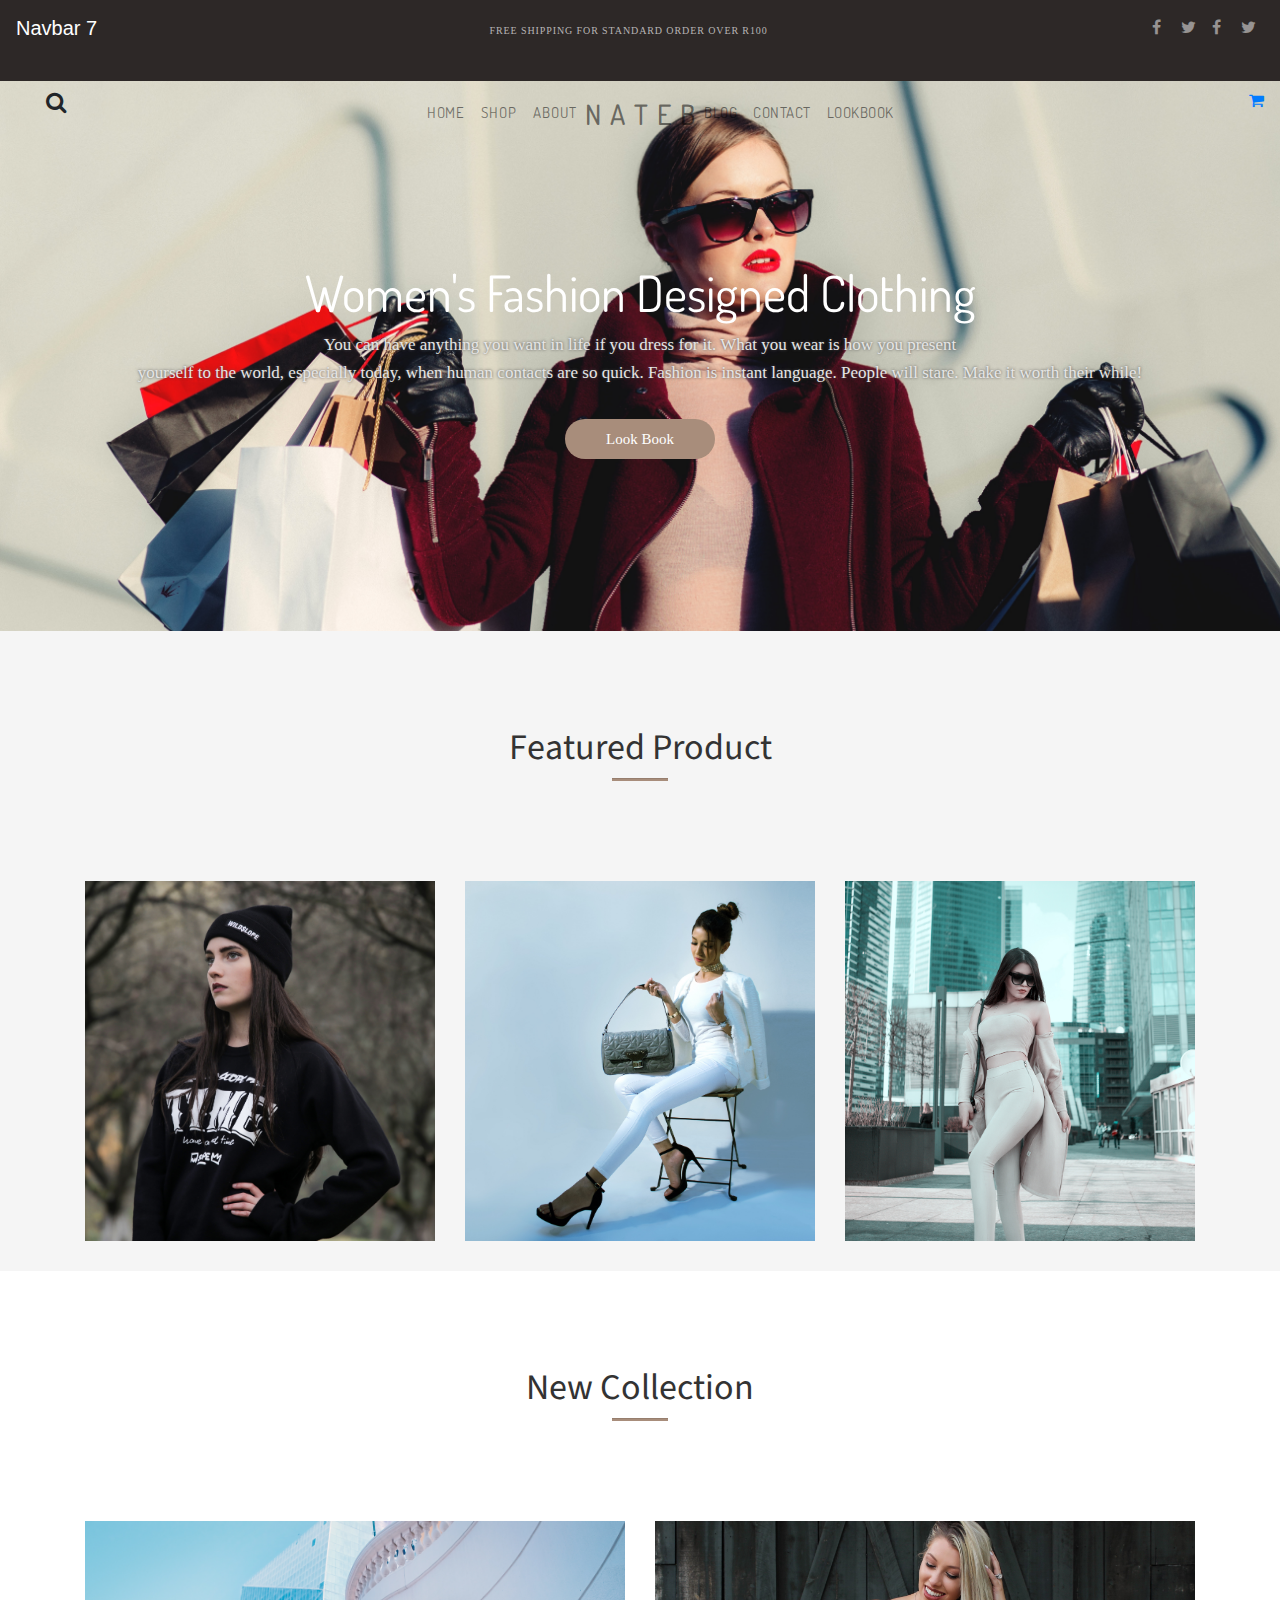
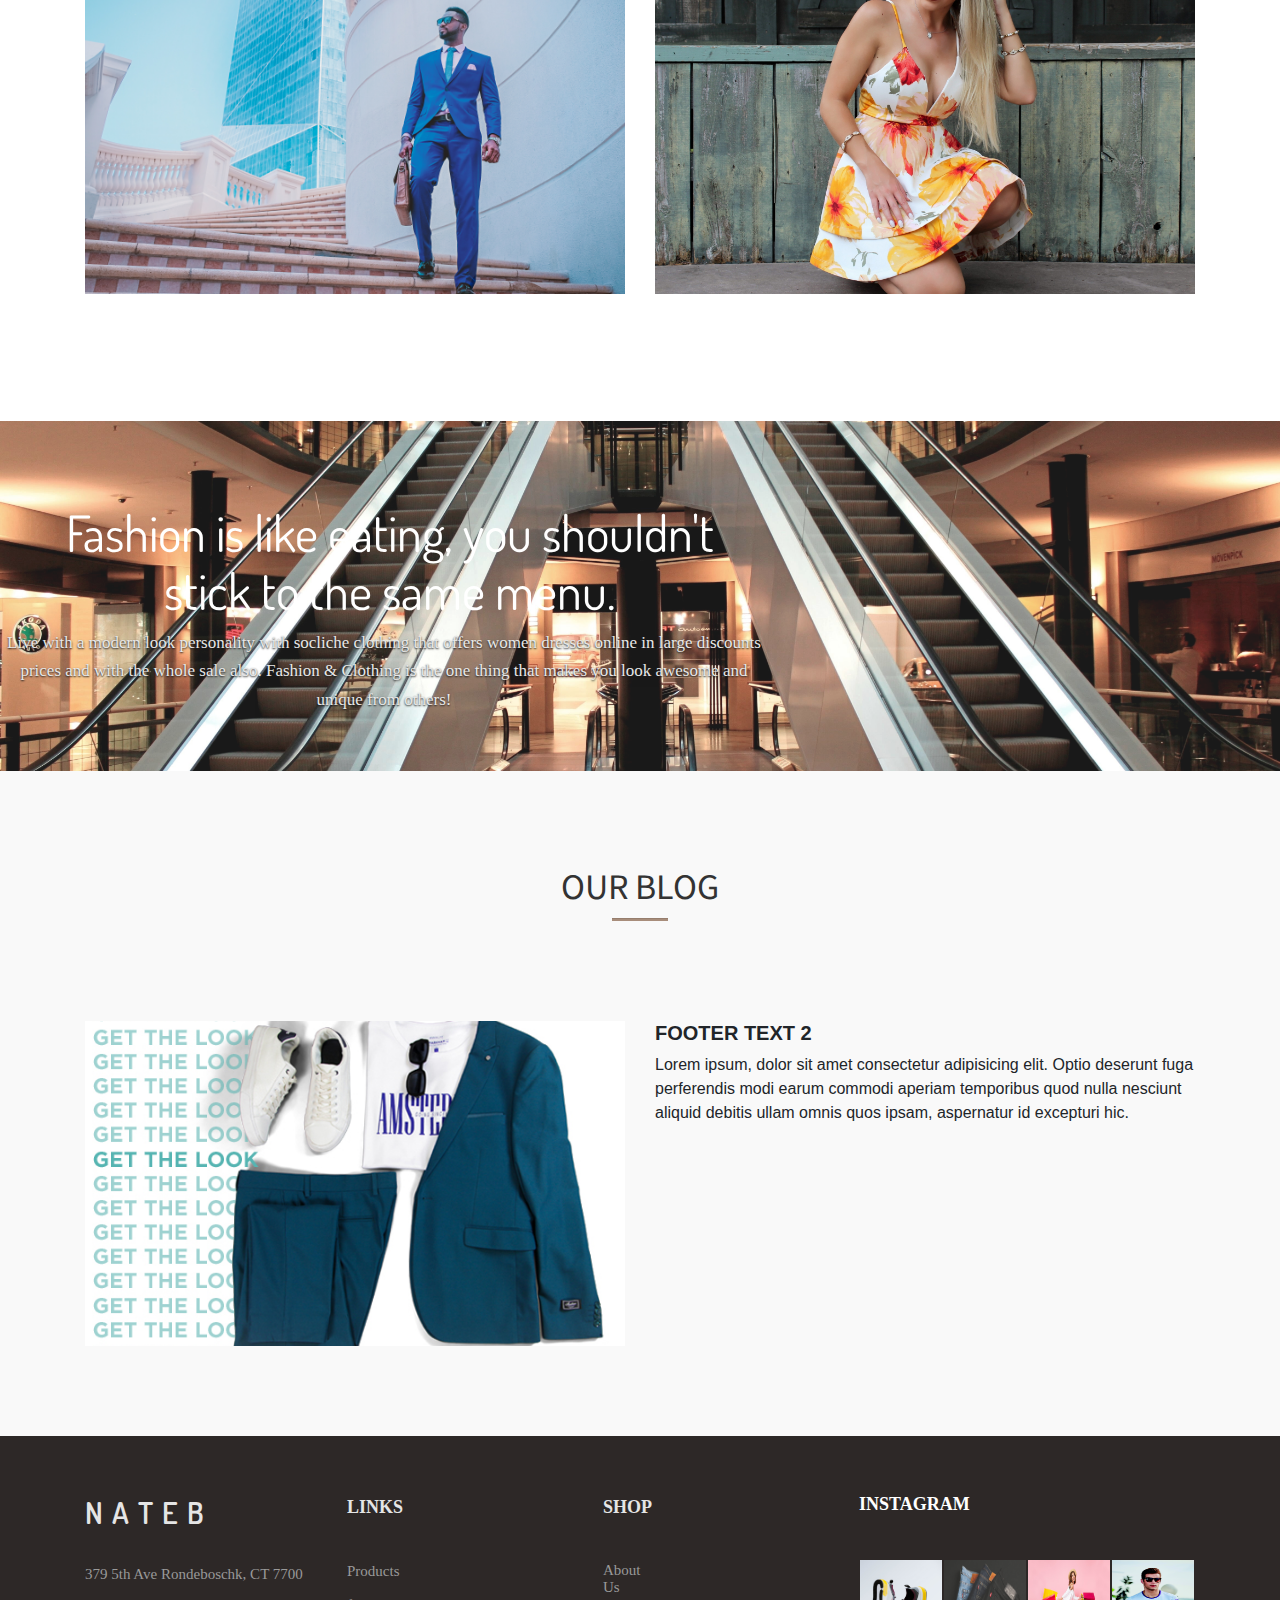
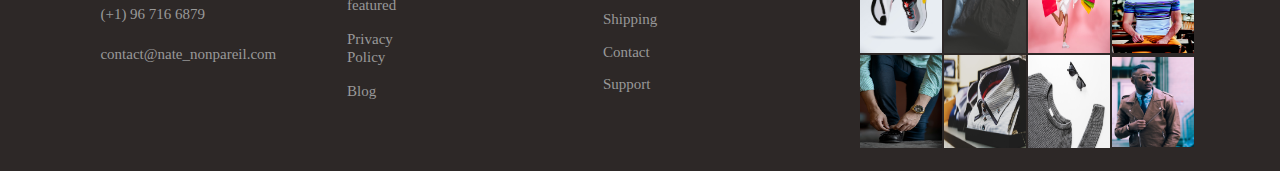
==== index.html @ d285db3b "completed half of my home page" ====
<!doctype html>
<html lang="en">

<head>
    <!-- Required meta tags -->
    <meta charset="utf-8">
    <meta name="viewport" content="width=device-width, initial-scale=1, shrink-to-fit=no">

    <!-- Bootstrap CSS -->


    <link rel="stylesheet" href="https://stackpath.bootstrapcdn.com/bootstrap/4.3.1/css/bootstrap.min.css"
    integrity="sha384-ggOyR0iXCbMQv3Xipma34MD+dH/1fQ784/j6cY/iJTQUOhcWr7x9JvoRxT2MZw1T" crossorigin="anonymous">
    <link rel="stylesheet" href="https://stackpath.bootstrapcdn.com/bootstrap/4.3.1/css/bootstrap.min.css"
    integrity="sha384-ggOyR0iXCbMQv3Xipma34MD+dH/1fQ784/j6cY/iJTQUOhcWr7x9JvoRxT2MZw1T" crossorigin="anonymous">
    <script src="https://code.jquery.com/jquery-3.3.1.slim.min.js"
    integrity="sha384-q8i/X+965DzO0rT7abK41JStQIAqVgRVzpbzo5smXKp4YfRvH+8abtTE1Pi6jizo"
    crossorigin="anonymous"></script>
    <script src="https://cdnjs.cloudflare.com/ajax/libs/popper.js/1.14.7/umd/popper.min.js"
    integrity="sha384-UO2eT0CpHqdSJQ6hJty5KVphtPhzWj9WO1clHTMGa3JDZwrnQq4sF86dIHNDz0W1"
    crossorigin="anonymous"></script>
    <script src="https://stackpath.bootstrapcdn.com/bootstrap/4.3.1/js/bootstrap.min.js"
    integrity="sha384-JjSmVgyd0p3pXB1rRibZUAYoIIy6OrQ6VrjIEaFf/nJGzIxFDsf4x0xIM+B07jRM"
    crossorigin="anonymous"></script>
    <link rel="stylesheet" href="https://cdnjs.cloudflare.com/ajax/libs/font-awesome/4.7.0/css/font-awesome.min.css">
    <link href="https://fonts.googleapis.com/css?family=Source+Sans+Pro&display=swap" rel="stylesheet">
    <link href="https://fonts.googleapis.com/css?family=Dosis&display=swap" rel="stylesheet"
    <link rel="stylesheet" href="https://cdnjs.cloudflare.com/ajax/libs/font-awesome/4.7.0/css/font-awesome.min.css">
    <link rel="stylesheet" href="css/style.css">
    <link href="https://fonts.googleapis.com/css?family=Source+Sans+Pro&display=swap" rel="stylesheet">
    <link href="https://fonts.googleapis.com/css?family=Open+Sans" rel="stylesheet">
    <title>Nates shop!</title>
</head>


<body>
<div class="BG">
<!-- example 7 - center on mobile 2-->
<nav class="navbar navbar-expand-lg navbar-dark bg-transparent">
        <div class="d-flex flex-grow-1">

            <!-- hidden spacer to center brand on mobile --></span>

            <div class="left">
                <a class="navbar-brand" href="#">
                Navbar 7
                </a>
            </div>
        </div>
    <div class="Free-shipping">
        <div class="link">FREE SHIPPING FOR STANDARD   ORDER OVER R100</div>
    </div>

        <ul class="navbar-nav ml-auto flex-nowrap">
            <div class="link">
            <li class="nav-item"><a class="nav-link" href=""><i class="fa fa-facebook mr-1"></i></a> </li>
            </div>
            <div class="link">
            <li class="nav-item"><a class="nav-link" href=""><i class="fa fa-twitter"></i></a> </li></div>
            <div class="link">
            <li class="nav-item"><a class="nav-link" href=""><i class="fa fa-facebook mr-1"></i></a> </li></div>
            <div class="link">
            <li class="nav-item"><a class="nav-link" href=""><i class="fa fa-twitter"></i></a> </li></div>
        </ul>
    </div>
</nav>
</div>
</div>

<div class="Image-Holder">
<nav class="navbar navbar-light navbar-expand-md bg-transparent justify-content-md-center justify-content-start">
    <a class="navbar-brand d-md-none d-inline" href=""></a>
    <button class="navbar-toggler ml-1" type="button" data-toggle="collapse" data-target="#collapsingNavbar2">
        <span class="navbar-toggler-icon"></span>
    </button>
    
    <a class="search" href="#"><i class="fa fa-search mr-1"></i></a>
    <div class="navbar-collapse collapse justify-content-between align-items-center w-100" id="collapsingNavbar2">
        <ul class="navbar-nav mx-auto text-md-center text-left">
            <li class="Home">
                <a class="nav-link" href="#">HOME</a>
            </li>
            <li class="Shop">
                <a class="nav-link" href="#">SHOP</a>
            </li>
            <li class="About">
                <a class="nav-link" href="about.html">ABOUT</a>
            </li>
            <li class="N-A-T-E-B">
                <a class="nav-link navbar-brand mx-0 d-none d-md-inline" href=""><h3>N A T E B</h3></a>
            </li>
            <li class="Blog">
                <a class="nav-link" href="
                blog.html">BLOG</a>
            </li>
            <li class="Contact">
                <a class="nav-link" href="contact.html">CONTACT</a>
            </li>
            <li class="LOOKBOOK">
                <a class="nav-link" href="#">LOOKBOOK</a>
            </li>
        </ul>
        <ul class="nav navbar-nav flex-row justify-content-md-center justify-content-start flex-nowrap"></ul>

            <a href="#" id="cart"><i class="fa fa-shopping-cart"></i>  <span class="badge"></span></a></<a>
    </div>
</nav>

<section class="padding">
    <h1 class="Womens-Fashion-Designed-Clothing">Women's Fashion Designed Clothing</h1>
        <h1 class="Nullam-tincidunt-leo-mollis">You can have anything you want in life if you dress for it. What you wear is how you present<br>
        yourself to the world, especially today, when human contacts are so quick. Fashion is
        instant language.
        People will stare. Make it worth their while!
    </h1>
    <br>    
    <a href="#" class="btn-default">Look Book</a>
</section>

</div>

<!--Bg CONTAINER-->
<div class="Bg">
<div class="container">
<!--row 1-->
    <div class="row">
        <div class="col">
        <h1 class="Featured-Product">
            Featured Product
<hr class="Line">
        </h1>
        </div>
    </div>
<!--row 2-->
<div class="row">
<!--col 1-->
            <div class="col">
            <div class="Image-Holder-small-1"></div>
            </div>
<!--col 2-->
        <div class="col">
            <div class="Image-Holder-small-2"></div>
        </div>
<!--col 3-->
            <div class="col">
            <div class="Image-Holder-small-3"></div>
            </div>
        </div>
    </div>
</div>
</div>
<!--END OF Bg CONTAINER-->

<div class="BG2">
    <div class="container">

            <div class="row">
                <div class="col">
                    <h1 class="Featured-Product">
                        New Collection
                        <hr class="Line">
                    </h1>
                </div>
            </div>
            <!--row 2-->
            <div class="row">
                <!--col 1-->
                <div class="col">
                    <div class="Image-Holde1"></div>
                </div>
                <!--col 2-->
                <div class="col">
                    <div class="Image-Holde2"></div>
                </div>
            </div>
</div>
</div>
<div class="BG3">
<section class="padding-2">
    <h1 class="Womens-Fashion-Designed-Clothing2">Fashion is like eating, you shouldn't stick to the same menu.</h1>
    <h1 class="Nullam-tincidunt-leo-mollis2">Live with a modern look personality with socliche clothing that offers women dresses online in large discounts prices and
    with the whole sale also.
    Fashion & Clothing is the one thing that makes you look awesome and unique from others!
    </h1>
    <br>

</section>
</div>

<div class="BG4">
    <div class="container">

        <div class="row">
            <div class="col">
                <h1 class="Featured-Product">
                    OUR BLOG
                    <hr class="Line">
                </h1>
            </div>
        </div>
        <!--row 2-->
        <div class="row">
            <!--col 1-->
            <div class="col">
                <div class="Image-Holde3"></div>
            </div><!-- Grid column -->
            

            
            <!-- Grid column -->
            <div class="col">
            
                <!-- Content -->
                <h5 class="text-uppercase font-weight-bold">Footer text 2</h5>
                <p>Lorem ipsum, dolor sit amet consectetur adipisicing elit. Optio deserunt fuga perferendis modi earum
                    commodi aperiam temporibus quod nulla nesciunt aliquid debitis ullam omnis quos ipsam, aspernatur id
                    excepturi hic.</p>
            </div>
            <!-- Grid column -->

            </div>
            <!-- Grid row -->

            </div>
                <div class="col">
                <div class="Praesent-eget-sapien-ipsum-Ut-egestas-gravida-orci-Aenean-pel"></div>
            </div>
        </div>
    </div>
</div>
<!--footer-------------------------------------------------------------------------->
<footer class="footer">
               <div class="container ">
                       <div class="row">
                         <div class="col">
                            <div class="N-a-T-e-B ">N A T E B</div>
<div class="nate">
                           <p><i class='fas fa-map-marker-alt'></i>    379 5th Ave  Rondeboschk, CT 7700</p>
                           <p><i class='fas fa-phone'></i>    (+1) 96 716 6879</p>
                           <p><i class='far fa-envelope'></i>  contact@nate_nonpareil.com</p></div>
                        </div>
<!------------------------------------------------------------------------------------>
                         <div class="col">
                           <div class="nate-links">LINKS</div>
            <div class="nate-2">
                           <p>Products</p>
                           <p>featured</p>
                           <p>Privacy Policy</p>
                           <p>Blog</p>
                         </div>
                        </div>
<!------------------------------------------------------------------------------------>
                         <div class="col">
                        <div class="nate-links">SHOP</div>
<div class="Women">
                          <p>About Us</p>
                          <p>Shipping</p>
                          <p>Contact</p>
                          <p>Support</p>
                         </div>
</div>
<!------------------------------------------------------------------------------------>
                         <div class="col">
                             <div class="Instagram">INSTAGRAM</div>
                               <div class="instagram">
                                <table>
                                <tr>
                                    <td><img src="images/sneakers.jpg" class="img-responsive" alt="Cinque Terre" width="82" height="93"> </td>
                                    <td><img src="images/denim.jpg" class="img-responsive" alt="Cinque Terre" width="82" height="93"> </td>
                                    <td><img src="images/tamplate-bags.jpg" class="img-responsive" alt="Cinque Terre" width="82" height="93"> </td>
                                    <td><img src="images/new-mens.jpg" class="img-responsive" alt="Cinque Terre" width="82" height="93"> </td>
                                </tr>
                                <tr>
                                    <td><img src="images/watch.jpg" class="img-responsive" alt="Cinque Terre" width="82" height="93"> </td>
                                    <td><img src="images/shirts.jpg" class="img-responsive" alt="Cinque Terre" width="82" height="93"> </td>
                                    <td><img src="images/items.jpg" class="img-responsive" alt="Cinque Terre" width="82" height="93"> </td>
                                    <td><img src="images/jacket.jpg" class="img-responsive" alt="Cinque Terre" width="82" height="90"> </td>
                                </tr>
                               </div>
                            </div>
                         </div>
                        </div>
                       </div>
                     </div>
       </footer>

<!------------------------------------------------------------------------------------------------------->
    <!-- Optional JavaScript -->
    <!-- jQuery first, then Popper.js, then Bootstrap JS -->
    <script src='https://npmcdn.com/react@15.3.0/dist/react.min.js'></script>
    <script src='https://npmcdn.com/react-dom@15.3.0/dist/react-dom.min.js'></script>

    <script src="https://code.jquery.com/jquery-3.3.1.slim.min.js"
        integrity="sha384-q8i/X+965DzO0rT7abK41JStQIAqVgRVzpbzo5smXKp4YfRvH+8abtTE1Pi6jizo"
        crossorigin="anonymous"></script>
    <script src="https://cdnjs.cloudflare.com/ajax/libs/popper.js/1.14.7/umd/popper.min.js"
        integrity="sha384-UO2eT0CpHqdSJQ6hJty5KVphtPhzWj9WO1clHTMGa3JDZwrnQq4sF86dIHNDz0W1"
        crossorigin="anonymous"></script>
    <script src="https://stackpath.bootstrapcdn.com/bootstrap/4.3.1/js/bootstrap.min.js"
        integrity="sha384-JjSmVgyd0p3pXB1rRibZUAYoIIy6OrQ6VrjIEaFf/nJGzIxFDsf4x0xIM+B07jRM"
        crossorigin="anonymous"></script>
</body>

</html>
---- css/style.css ----
.BG {
  width: 100%;
  height: 9vh;
  background-color: #2d2827 !important;
}

.Image-Holder{
  width: 100%;
  height: 550px;
  background-size: cover;
  background-position: center;
  background-repeat: no-repeat;
  background-image:url(
    "../images/home.jpg"
  )
}

.Image-Holder-small-1 {
  width: 100%;
  height: 360px;
    background-size: cover;
    background-position: center;
    background-repeat: no-repeat;
  background-image:url("../images/beanie.jpg"
  )
}
.Image-Holder-small-2 {
  width: 100%;
  height: 360px;
  background-size: cover;
  background-position: center;
  background-repeat: no-repeat;
  background-image: url("../images/higheel.jpg"
    )
}
.Image-Holder-small-3 {
  width: 100%;
  height: 360px;
  background-size: cover;
  background-position: center;
  background-repeat: no-repeat;
  background-image: url("../images/outfit.jpg"
    )
}


.Bg {
  width: 100%;
  height: 640px;
  background-color: #f5f5f5;
}

.col {
  text-align: center;
}
.col {
  margin-top: 5%;
  text-align: left;
}
.Free-shipping {
  padding: 0px;
  width: 100%;
  height: 12px;
  font-family: SourceSansPro;
  font-size: 10px;
  font-weight: normal;
  font-style: normal;
  font-stretch: normal;
  line-height: 1.83;
  letter-spacing: 0.90px;
  text-align: center;
  color: #b8b5b5;
  }

.Featured-Product {
  width: 100%;
  height: 128px;
  font-family: 'Source Sans Pro', sans-serif;
  font-size: 36px;
  font-weight: normal;
  font-style: normal;
  font-stretch: normal;
  line-height: 3.33;
  letter-spacing: normal;
  text-align: center;
  color: #333333;
}

.Line {
  width: 5%;
  margin-top: -30px;
  height: 2px;
  background-color: #a88d7b;
}

.BG2 {
  width: 100%;
  height: 750px;
  background-color: #ffffff;
}
.Image-Holde1 {
  width: 100%;
  height: 373px;
  background-size: cover;
  background-position: center;
  background-repeat: no-repeat;
  background-image: url("../images/rich-man.jpg"
  )
}
.Image-Holde2 {
  width: 100%;
  height: 373px;
  background-size: cover;
  background-position: center;
  background-repeat: no-repeat;
  background-image: url("../images/yellow.jpg"
    )
}

.BG3 {
  width: 100%;
  height: 350px;
  opacity: 0.9;
  background-size: cover;
  background-position: center;
  background-repeat: no-repeat;
  background-image: url(../images/main-tamplate.jpg);
}

.Image-Holde3 {
  width: 100%;
  height: 325px;
  background-size: cover;
  background-position: center;
  background-repeat: no-repeat;
  background-image: url("../images/new.jpg"
    )
}

.BG4 {
  width: 100%;
  height: 665px;
  background-color: #f9f9f9;
}

.Praesent-eget-sapien-ipsum-Ut-egestas-gravida-orci-Aenean-pel {
  width: 100%;
  height: 239px;
  font-family: SourceSansPro;
  font-size: 15px;
  font-weight: normal;
  font-style: normal;
  font-stretch: normal;
  line-height: 1.67;
  letter-spacing: normal;
  text-align: left;
  color: #666666;
}

.footer {
  width: 100%;
  height: 335px;
  background-color: #2d2827;
  color: white;
}

.N-a-T-e-B {
  width: 100%;
  height: 21px;
  font-family: Dosis;
  font-size: 30px;
  font-weight: 600;
  font-style: normal;
  font-stretch: normal;
  line-height: normal;
  letter-spacing: 1.5px;
  text-align: left;
  color: #e5e5e5;
}

/*achmat*/
.N-A-T-E-B {
  margin-top: -25px;
  width: 100%;
  height: 21px;
  font-family: Dosis;
  font-size: 22px;
  font-weight: 600;
  font-style: normal;
  font-stretch: normal;
  line-height: normal;
  letter-spacing: 1.5px;
  text-align: center;
  color: #ffffff;
}
.Blog {
  width: 100%;
  height: 12px;
  font-family: Dosis;
  font-size: 15px;
  font-weight: normal;
  font-style: normal;
  font-stretch: normal;
  line-height: normal;
  letter-spacing: 0.50px;
  text-align: left;
  color: var(#ffffff);
}
.Contact {
  width: 100%;
  height: 11px;
  font-family: Dosis;
  font-size: 15px;
  font-weight: normal;
  font-style: normal;
  font-stretch: normal;
  line-height: normal;
  letter-spacing: 0.50px;
  text-align: left;
  color: var(#ffffff);
  }
.LOOKBOOK {
  width: 100%;
  height: 11px;
  font-family: Dosis;
  font-size: 15px;
  font-weight: normal;
  font-style: normal;
  font-stretch: normal;
  line-height: normal;
  letter-spacing: 0.50px;
  text-align: left;
  color: var(#ffffff);
}
.About {
  width: 100%;
  height: 11px;
  font-family: Dosis;
  font-size: 15px;
  font-weight: normal;
  font-style: normal;
  font-stretch: normal;
  line-height: normal;
  letter-spacing: 0.94px;
  text-align: left;
  color: var(#ffffff);
}
.Shop {
  width: 100%;
  height: 11px;
  font-family: Dosis;
  font-size: 15px;
  font-weight: normal;
  font-style: normal;
  font-stretch: normal;
  line-height: normal;
  letter-spacing: 0.94px;
  text-align: left;
  color: var(#ffffff);
}
.Home {
  width: 100%;
  height: 11px;
  font-family: Dosis;
  font-size: 15px;
  font-weight: normal;
  font-style: normal;
  font-stretch: normal;
  line-height: normal;
  letter-spacing: 0.94px;
  text-align: left;
  color: var(#ffffff);
}
.search{
  width: 58px;
  height: 23px;
  font-family: Linearicons-Free;
  font-size: 22px;
  font-weight: normal;
  font-style: normal;
  font-stretch: normal;
  line-height: normal;
  letter-spacing: 1.1px;
  text-align: right;
  color: var(--white-five);
}

/*cheese-burger-style*/
.link {
    width: 100%;
}
.col{
  text-align: left;
}
.nate {
  margin-top: 3rem;
  width: 232px;
  height: 18px;
  font-family: SourceSansPro;
  font-size: 15px;
  font-weight: normal;
  font-style: normal;
  font-stretch: normal;
  line-height: 1.6;
  letter-spacing: normal;
  text-align: left;
  color: #999999;
}
.nate {
  font-family: Linearicons-Free;
}
.nate-links {
  width: 40px;
  height: 69px;
  font-family: SourceSansPro;
  font-size: 18px;
  font-weight: bold;
  font-style: normal;
  font-stretch: normal;
  line-height: 1.58;
  letter-spacing: normal;
  text-align: left;
  color: #e5e5e5
;
}

.nate-2 {
  width: 56px;
  height: 11px;
  font-family: SourceSansPro;
  font-size: 15px;
  font-weight: normal;
  font-style: normal;
  font-stretch: normal;
  line-height: 1.2;
  letter-spacing: normal;
  text-align: left;
  color: #999999;
}
.Women {
  width: 47px;
  height: 11px;
  font-family: SourceSansPro;
  font-size: 15px;
  font-weight: normal;
  font-style: normal;
  font-stretch: normal;
  line-height: 1.1;
  letter-spacing: normal;
  text-align: left;
  color: #999999;
}

.row-margin{
  margin-right: 0 !important;
}

.Womens-Fashion-Designed-Clothing {
  width: 100%;
  font-family: Dosis;
  font-size: 50px;
  font-weight: normal;
  font-style: normal;
  font-stretch: normal;
  letter-spacing: normal;
  text-align: center;
  color: #ffffff;
}
.Hand-Craft-Leather-Good {
  width: 100%;
  height: 76vh;
  font-family: Dosis;
  font-size: 48px;
  font-weight: normal;
  font-style: normal;
  font-stretch: normal;
  line-height: 2.5;
  letter-spacing: normal;
  text-align: center;
  color: #ffffff;
}
.padding{
  padding:116px 10px 10px 10px;
      text-align: center;
}

.padding {
  margin-top: 2%;
  padding: 116px 10px 10px 10px;
  text-align: center;
}

.Nullam-tincidunt-leo-mollis {
    width: 100%;
  font-family: SourceSansPro;
  font-size: 17px;
  font-weight: normal;
  font-style: normal;
  font-stretch: normal;
  line-height: 1.67;
  letter-spacing: normal;
  text-align: center;
  text-shadow: 0px 0px 3px #504f4f;
  color: #e6e6e6;
}

.btn-default {
  padding-left: 50px;
  background-color: #a88d7b;
  color: #ffffff;
  height: 40px;
  width: 150px;
  font-size: 15px;
  padding: 9px;
  text-align: center;
  border-radius: 20px;
  font-family: SourceSansPro;
  font-stretch: normal;
  font-weight: normal;
  text-decoration: none;
  font-style: normal;
  font-variant: normal;
  text-transform: none;
  border: 3px solid rgb(77, 66, 55)
  rgb(158, 153, 147);
  display: inline-block;
}

.btn-default:hover {
  background: rgb(134, 108, 74);
}

.btn-default:active {
  background: rgb(66, 48, 28);
}

.Nullam-tincidunt-leo-mollis2 {
  width: 60%;
  font-family: SourceSansPro;
  font-size: 17px;
  font-weight: normal;
  font-style: normal;
  font-stretch: normal;
  line-height: 1.67;
  letter-spacing: normal;
  text-align: center;
  text-shadow: 0px 1px 2px #020202;
  color: #e6e6e6;
}
.Nullam-tincidunt-leo-mollis {
  width: 100%;
  font-family: SourceSansPro;
  font-size: 17px;
  font-weight: normal;
  font-style: normal;
  font-stretch: normal;
  line-height: 1.67;
  letter-spacing: normal;
  text-align: center;
  text-shadow: 0px 0px 3px #504f4f;
  color: #e6e6e6;
}
.Womens-Fashion-Designed-Clothing2 {
  width: 59%;
  height: 200px;
  padding-left: 25px;
  padding-top: 83px;
  line-height: 58px;
  font-family: Dosis;
  font-size: 50px;
  font-weight: normal;
  font-style: normal;
  font-stretch: normal;
  letter-spacing: normal;
  text-align: center;
  color: #ffffff;
}
.Instagram {
  width: 91px;
  height: 66px;
  font-family: SourceSansPro;
  font-size: 18px;
  font-weight: bold;
  font-style: normal;
  font-stretch: normal;
  line-height: 1.33;
  letter-spacing: normal;
  text-align: left;
  color: #ffffff;
}
.Text-Holder {
  width: 150px;
  height: 40px;
  background-color: #a88d7b;
}
.View-More {
  width: 73px;
  height: 10px;
  font-family: SourceSansPro;
  font-size: 15px;
  font-weight: normal;
  font-style: normal;
  font-stretch: normal;
  line-height: 3.2;
  letter-spacing: normal;
  text-align: center;
  color: #ffffff !important;
}
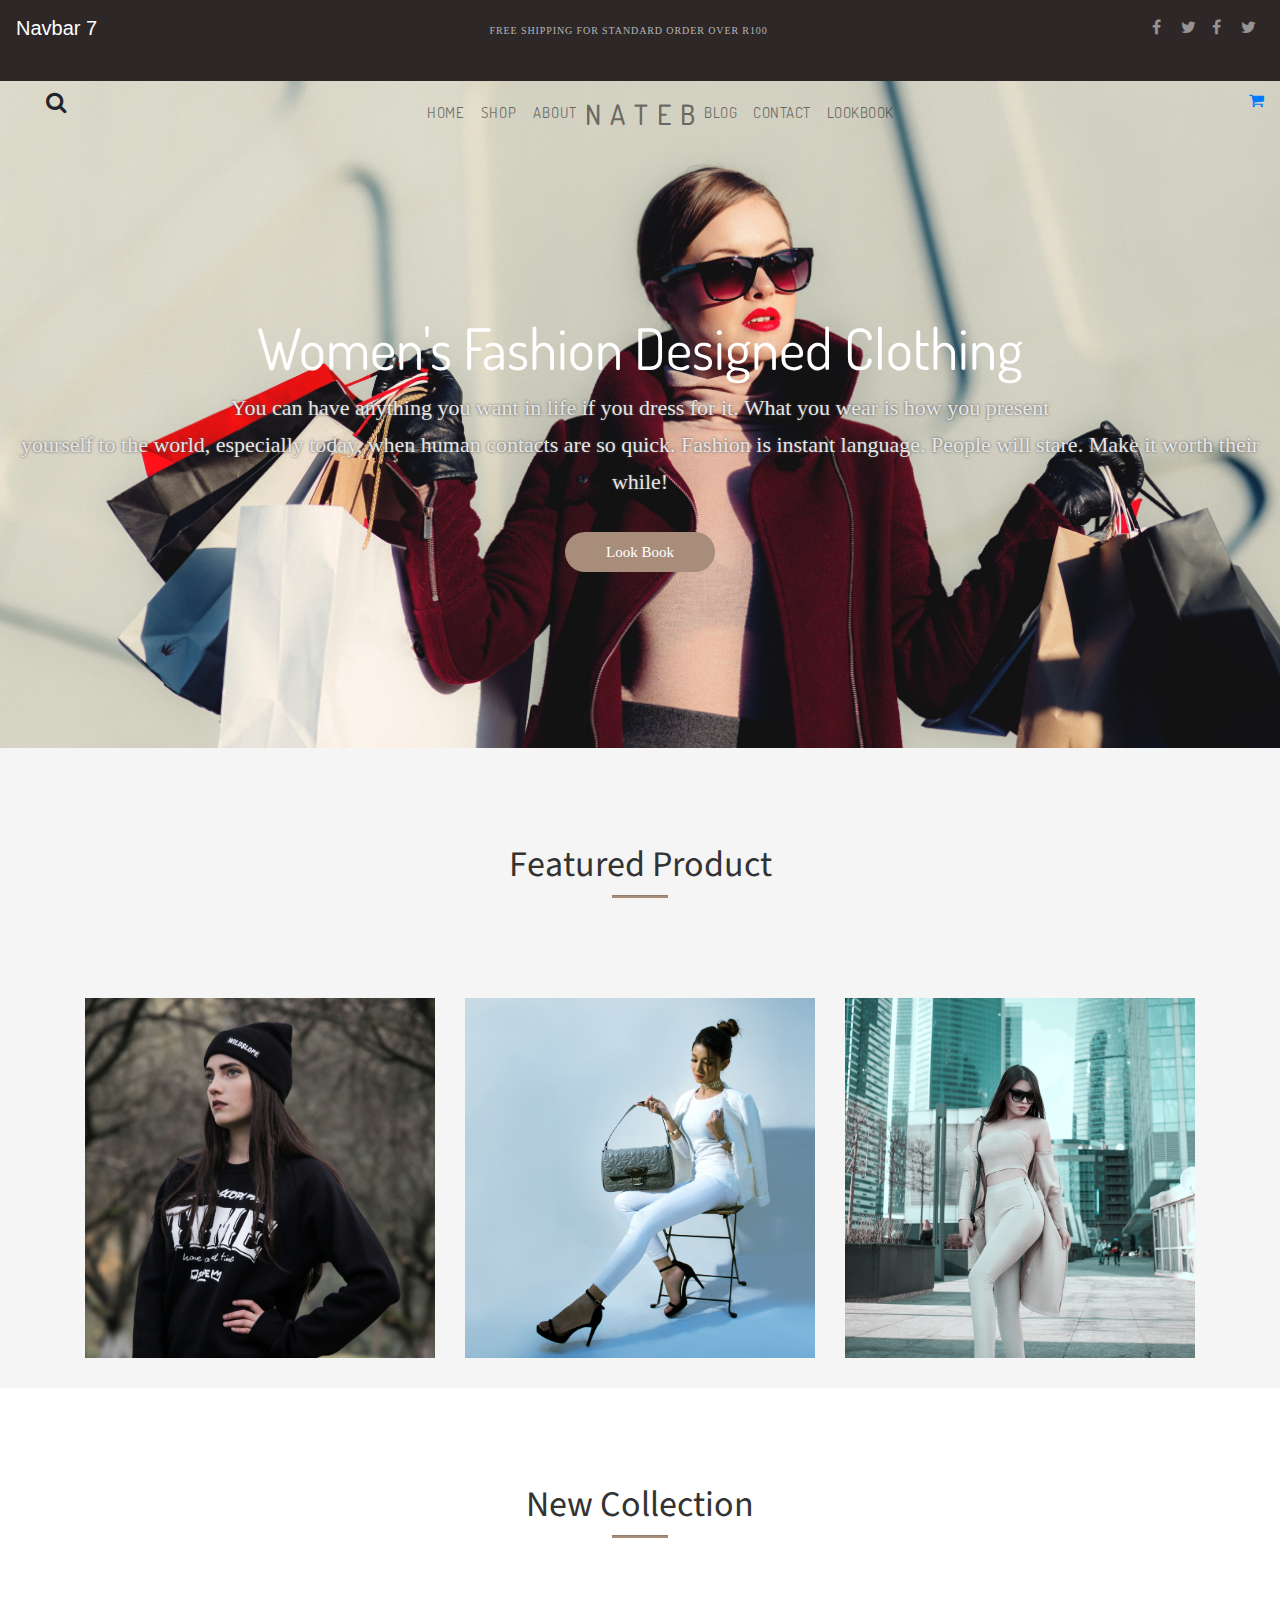
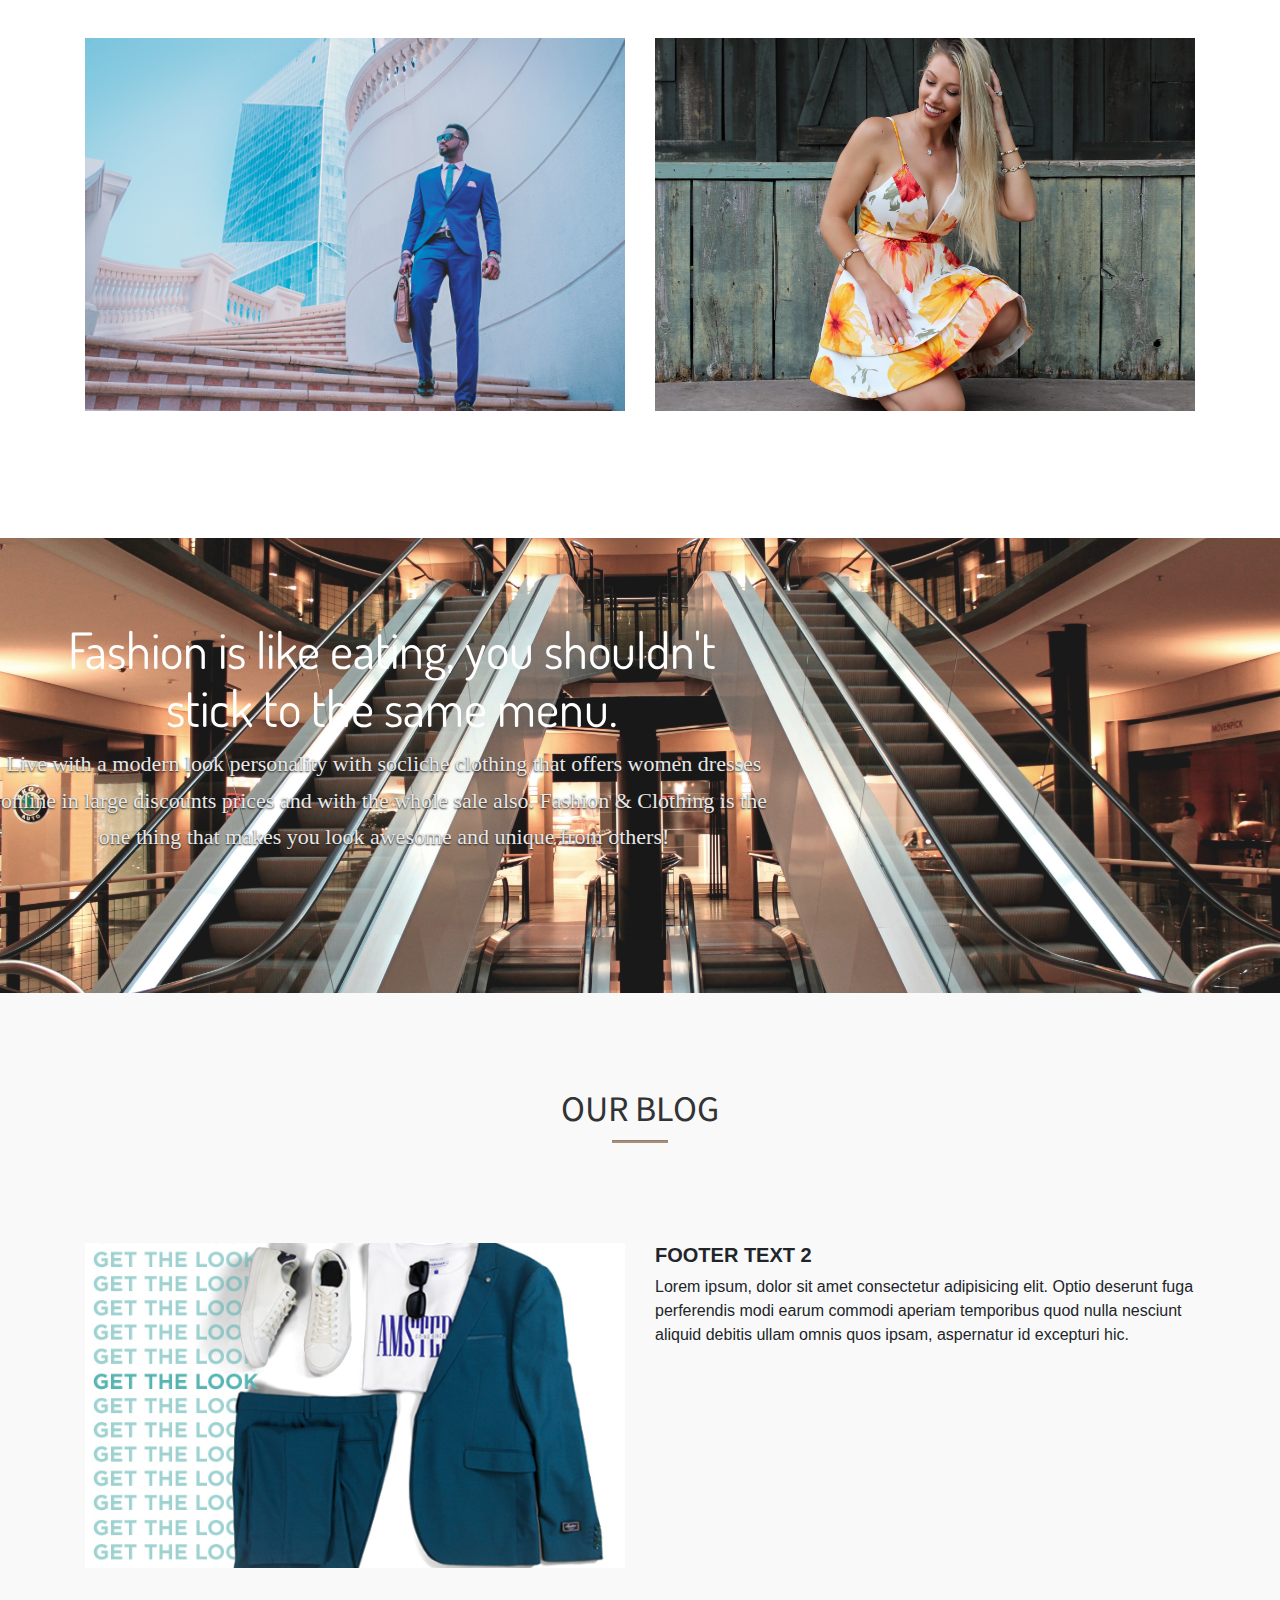
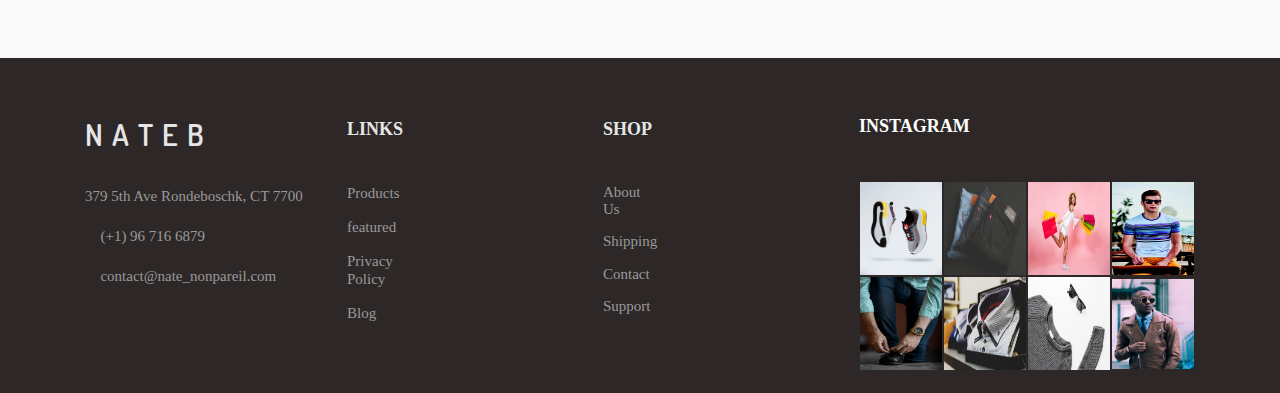
==== commit 1d6bbbc0: "aligned text in home page" ====
--- a/index.html
+++ b/index.html
@@ -296,6 +296,7 @@
     <script src="https://cdnjs.cloudflare.com/ajax/libs/popper.js/1.14.7/umd/popper.min.js"
         integrity="sha384-UO2eT0CpHqdSJQ6hJty5KVphtPhzWj9WO1clHTMGa3JDZwrnQq4sF86dIHNDz0W1"
         crossorigin="anonymous"></script>
+        <script  src="./script.js"></script>
     <script src="https://stackpath.bootstrapcdn.com/bootstrap/4.3.1/js/bootstrap.min.js"
         integrity="sha384-JjSmVgyd0p3pXB1rRibZUAYoIIy6OrQ6VrjIEaFf/nJGzIxFDsf4x0xIM+B07jRM"
         crossorigin="anonymous"></script>
--- a/css/style.css
+++ b/css/style.css
@@ -4,15 +4,13 @@
   background-color: #2d2827 !important;
 }
 
-.Image-Holder{
-  width: 100%;
-  height: 550px;
-  background-size: cover;
-  background-position: center;
-  background-repeat: no-repeat;
-  background-image:url(
-    "../images/home.jpg"
-  )
+.Image-Holder {
+    width: 100%;
+    height: 667px;
+    background-size: cover;
+    background-position: center;
+    background-repeat: no-repeat;
+    background-image: url(../images/home.jpg);
 }
 
 .Image-Holder-small-1 {
@@ -118,13 +116,13 @@
 }
 
 .BG3 {
-  width: 100%;
-  height: 350px;
-  opacity: 0.9;
-  background-size: cover;
-  background-position: center;
-  background-repeat: no-repeat;
-  background-image: url(../images/main-tamplate.jpg);
+    width: 100%;
+    height: 455px;
+    opacity: 0.9;
+    background-size: cover;
+    background-position: center;
+    background-repeat: no-repeat;
+    background-image: url(../images/main-tamplate.jpg);
 }
 
 .Image-Holde3 {
@@ -356,44 +354,40 @@
 }
 
 .Womens-Fashion-Designed-Clothing {
-  width: 100%;
-  font-family: Dosis;
-  font-size: 50px;
-  font-weight: normal;
-  font-style: normal;
-  font-stretch: normal;
+    width: 100%;
+    font-family: Dosis;
+    font-size: 57px;
+    font-weight: normal;
+    font-style: normal;
+    font-stretch: normal;
+    letter-spacing: normal;
+    text-align: center;
+    color: #ffffff;
+}
+.Hand-Craft-Leather-Good {
+  width: 100%;
+  height: 76vh;
+  font-family: Dosis;
+  font-size: 48px;
+  font-weight: normal;
+  font-style: normal;
+  font-stretch: normal;
+  line-height: 2.5;
   letter-spacing: normal;
   text-align: center;
   color: #ffffff;
 }
-.Hand-Craft-Leather-Good {
-  width: 100%;
-  height: 76vh;
-  font-family: Dosis;
-  font-size: 48px;
-  font-weight: normal;
-  font-style: normal;
-  font-stretch: normal;
-  line-height: 2.5;
-  letter-spacing: normal;
-  text-align: center;
-  color: #ffffff;
-}
-.padding{
-  padding:116px 10px 10px 10px;
-      text-align: center;
-}
-
+/*---text aligning---*/
 .padding {
-  margin-top: 2%;
-  padding: 116px 10px 10px 10px;
-  text-align: center;
+    margin-top: 6%;
+    padding: 116px 10px 10px 10px;
+    text-align: center;
 }
 
 .Nullam-tincidunt-leo-mollis {
     width: 100%;
   font-family: SourceSansPro;
-  font-size: 17px;
+  font-size: 22px;
   font-weight: normal;
   font-style: normal;
   font-stretch: normal;
@@ -435,35 +429,23 @@
 }
 
 .Nullam-tincidunt-leo-mollis2 {
-  width: 60%;
-  font-family: SourceSansPro;
-  font-size: 17px;
-  font-weight: normal;
-  font-style: normal;
-  font-stretch: normal;
-  line-height: 1.67;
-  letter-spacing: normal;
-  text-align: center;
-  text-shadow: 0px 1px 2px #020202;
-  color: #e6e6e6;
-}
-.Nullam-tincidunt-leo-mollis {
-  width: 100%;
-  font-family: SourceSansPro;
-  font-size: 17px;
-  font-weight: normal;
-  font-style: normal;
-  font-stretch: normal;
-  line-height: 1.67;
-  letter-spacing: normal;
-  text-align: center;
-  text-shadow: 0px 0px 3px #504f4f;
-  color: #e6e6e6;
-}
+    width: 60%;
+    font-family: SourceSansPro;
+    font-size: 22px;
+    font-weight: normal;
+    font-style: normal;
+    font-stretch: normal;
+    line-height: 1.67;
+    letter-spacing: normal;
+    text-align: center;
+    text-shadow: 0px 1px 2px #020202;
+    color: #e6e6e6;
+}
+
 .Womens-Fashion-Designed-Clothing2 {
   width: 59%;
   height: 200px;
-  padding-left: 25px;
+  padding-left: 29px;
   padding-top: 83px;
   line-height: 58px;
   font-family: Dosis;
@@ -506,3 +488,4 @@
   text-align: center;
   color: #ffffff !important;
 }
+/*button-------------------------------------*/
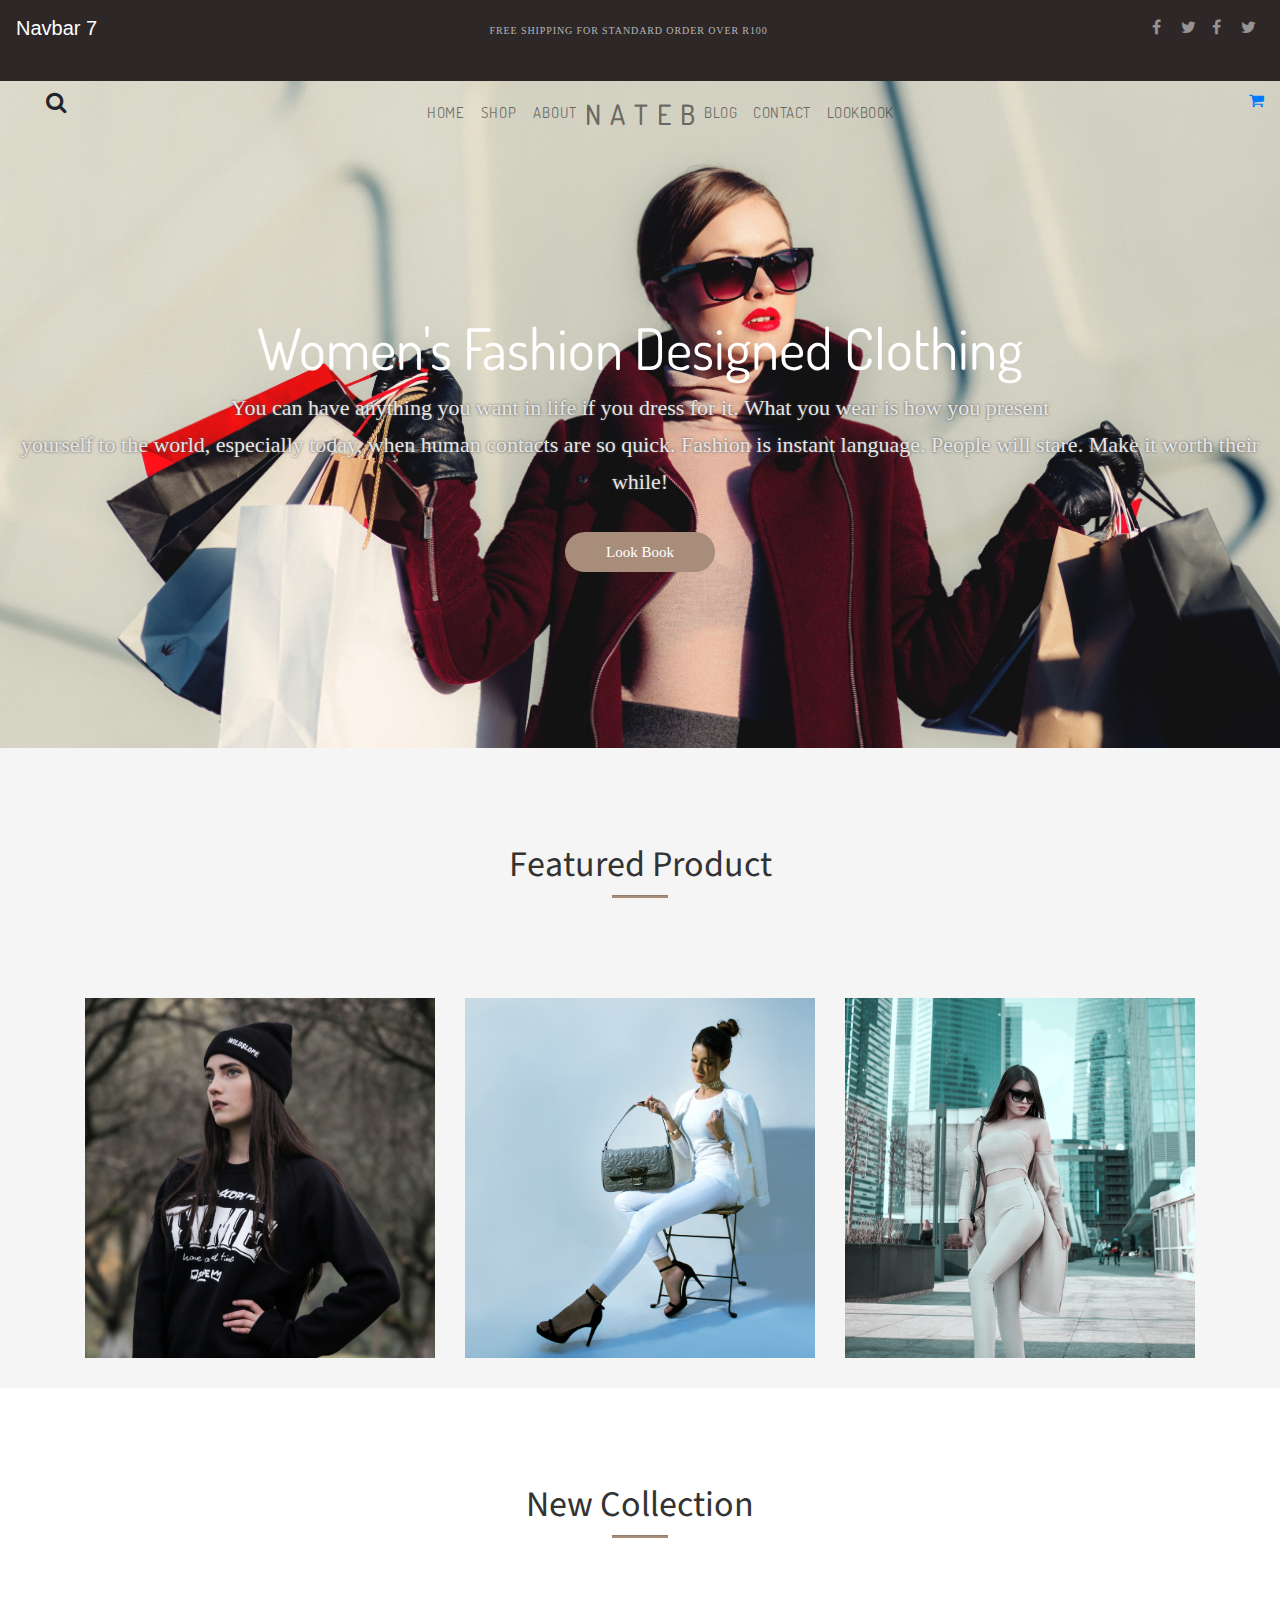
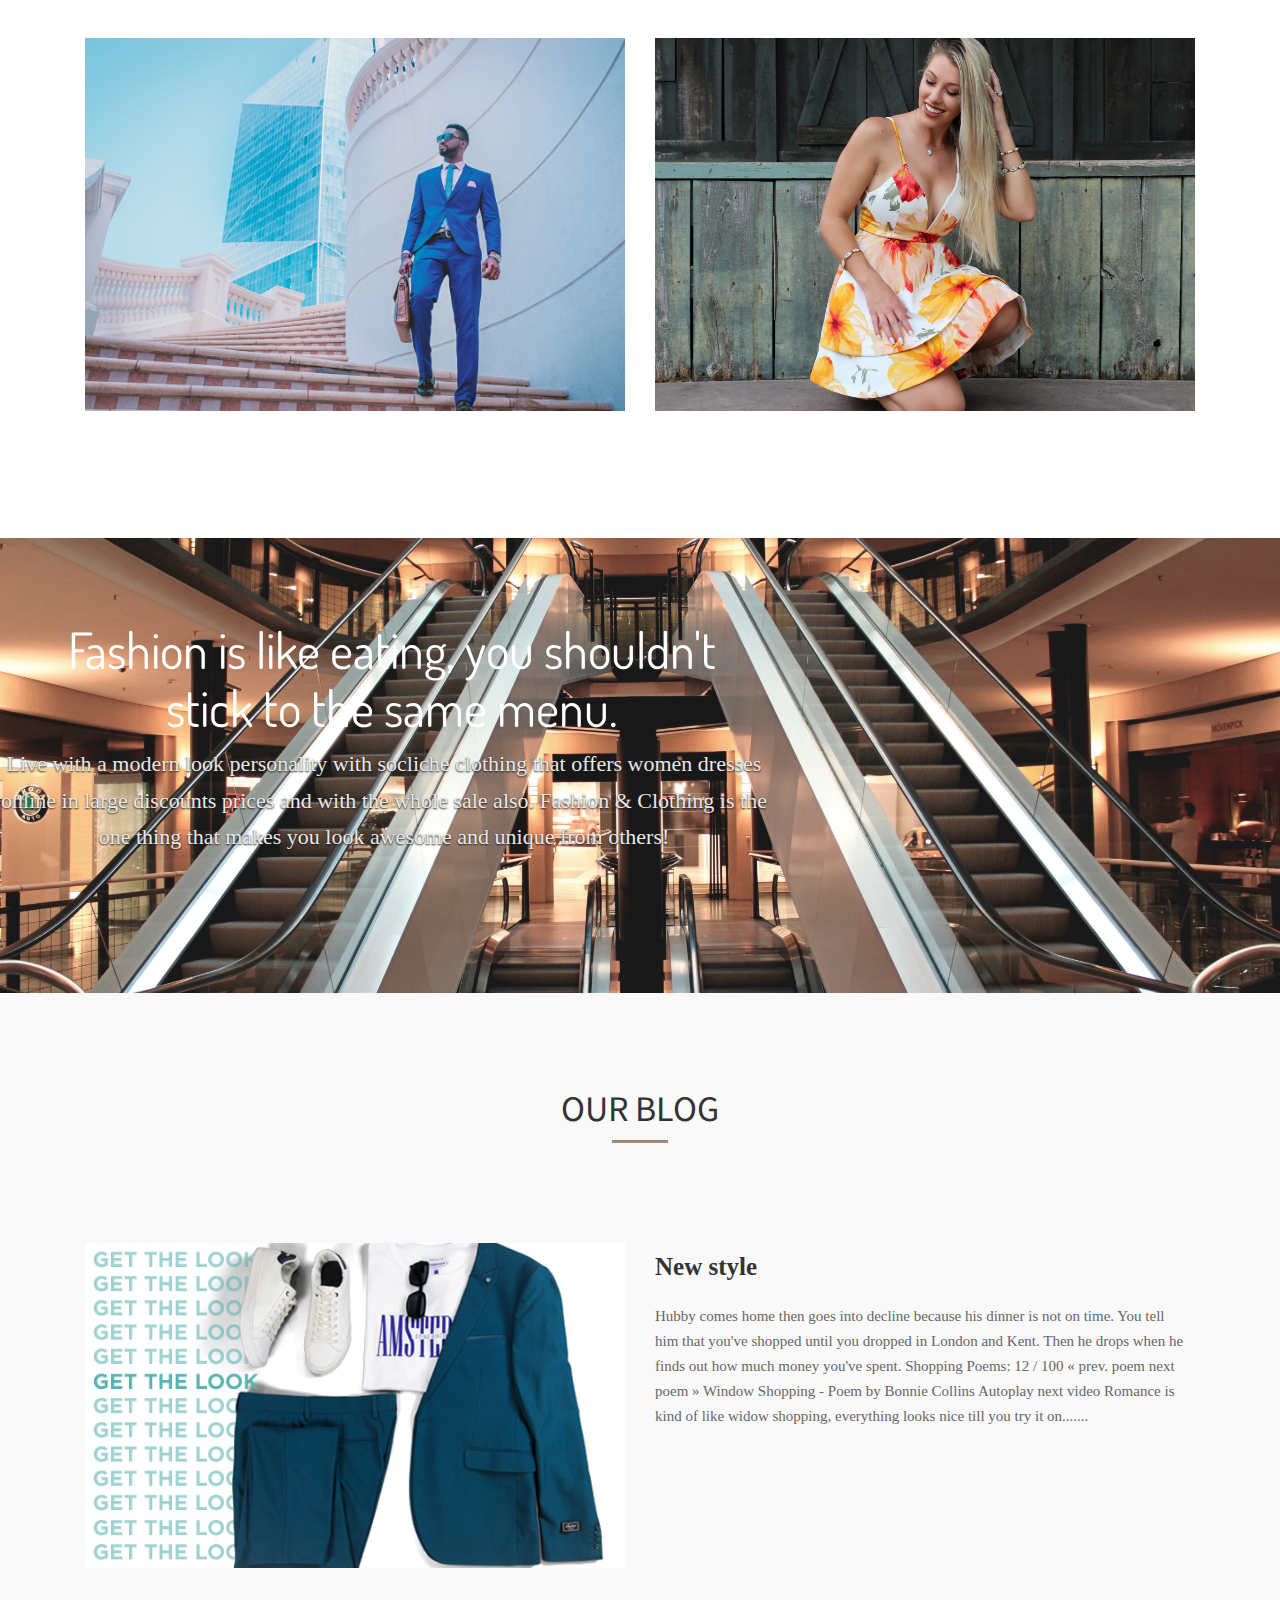
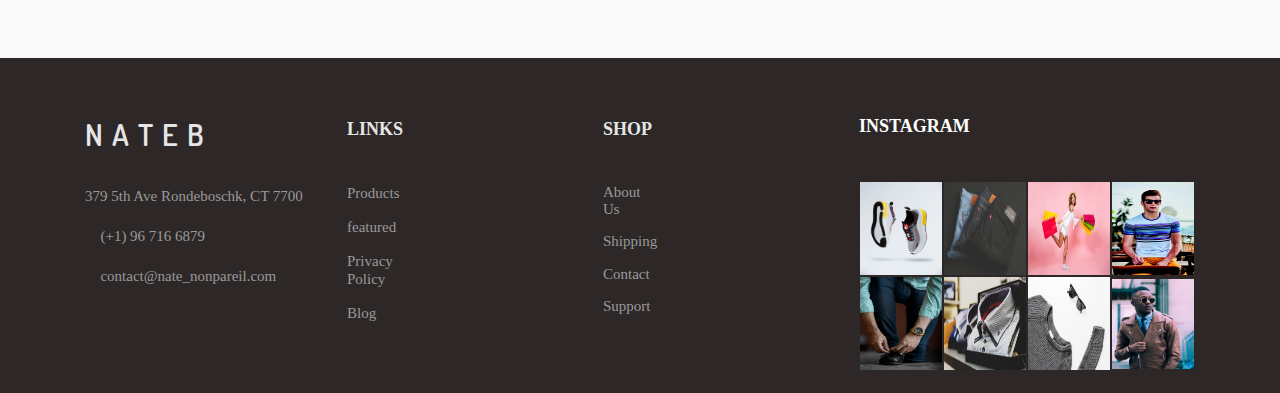
==== commit 10ead97e: "fixing home page" ====
--- a/index.html
+++ b/index.html
@@ -81,7 +81,7 @@
                 <a class="nav-link" href="#">HOME</a>
             </li>
             <li class="Shop">
-                <a class="nav-link" href="#">SHOP</a>
+                <a class="nav-link" href="shop.html">SHOP</a>
             </li>
             <li class="About">
                 <a class="nav-link" href="about.html">ABOUT</a>
@@ -211,10 +211,17 @@
             <div class="col">
             
                 <!-- Content -->
-                <h5 class="text-uppercase font-weight-bold">Footer text 2</h5>
-                <p>Lorem ipsum, dolor sit amet consectetur adipisicing elit. Optio deserunt fuga perferendis modi earum
-                    commodi aperiam temporibus quod nulla nesciunt aliquid debitis ullam omnis quos ipsam, aspernatur id
-                    excepturi hic.</p>
+                <h5 class="text-uppercase-font-weight-bold">New style</h5>
+                <div class="Praesent-eget-sapien-ipsum-Ut-egestas-gravida-orci-Aenean-pel">
+                <p>Hubby comes home then goes into decline because his
+                dinner is not on time. You tell him that you've shopped
+                until you dropped in London and Kent. Then he drops
+                when he finds out how much money you've spent.
+                Shopping Poems: 12 / 100 « prev. poem next poem »
+                Window Shopping - Poem by Bonnie Collins 
+                Autoplay next video Romance is kind of like 
+                widow shopping, everything
+                looks nice till you try it on....... </p>
             </div>
             <!-- Grid column -->
 
--- a/css/style.css
+++ b/css/style.css
@@ -364,19 +364,7 @@
     text-align: center;
     color: #ffffff;
 }
-.Hand-Craft-Leather-Good {
-  width: 100%;
-  height: 76vh;
-  font-family: Dosis;
-  font-size: 48px;
-  font-weight: normal;
-  font-style: normal;
-  font-stretch: normal;
-  line-height: 2.5;
-  letter-spacing: normal;
-  text-align: center;
-  color: #ffffff;
-}
+
 /*---text aligning---*/
 .padding {
     margin-top: 6%;
@@ -489,3 +477,36 @@
   color: #ffffff !important;
 }
 /*button-------------------------------------*/
+
+.text-uppercase-font-weight-bold {
+  width: 339px;
+  height: 53px;
+  font-family: SourceSansPro;
+  font-size: 25px;
+  font-weight: 600;
+  font-style: normal;
+  font-stretch: normal;
+  line-height: 1.92;
+  letter-spacing: normal;
+  text-align: left;
+  color: #333333;
+}
+.Praesent-eget-sapien-ipsum-Ut-egestas-gravida-orci-Aenean-pel {
+  width: 529px;
+  height: 239px;
+  font-family: SourceSansPro;
+  font-size: 15px;
+  font-weight: normal;
+  font-style: normal;
+  font-stretch: normal;
+  line-height: 1.67;
+  letter-spacing: normal;
+  text-align: left;
+  color: #666666;
+}
+
+.last {
+  width: 1900px;
+  height: 85px;
+  background-color: var(--white-two);
+}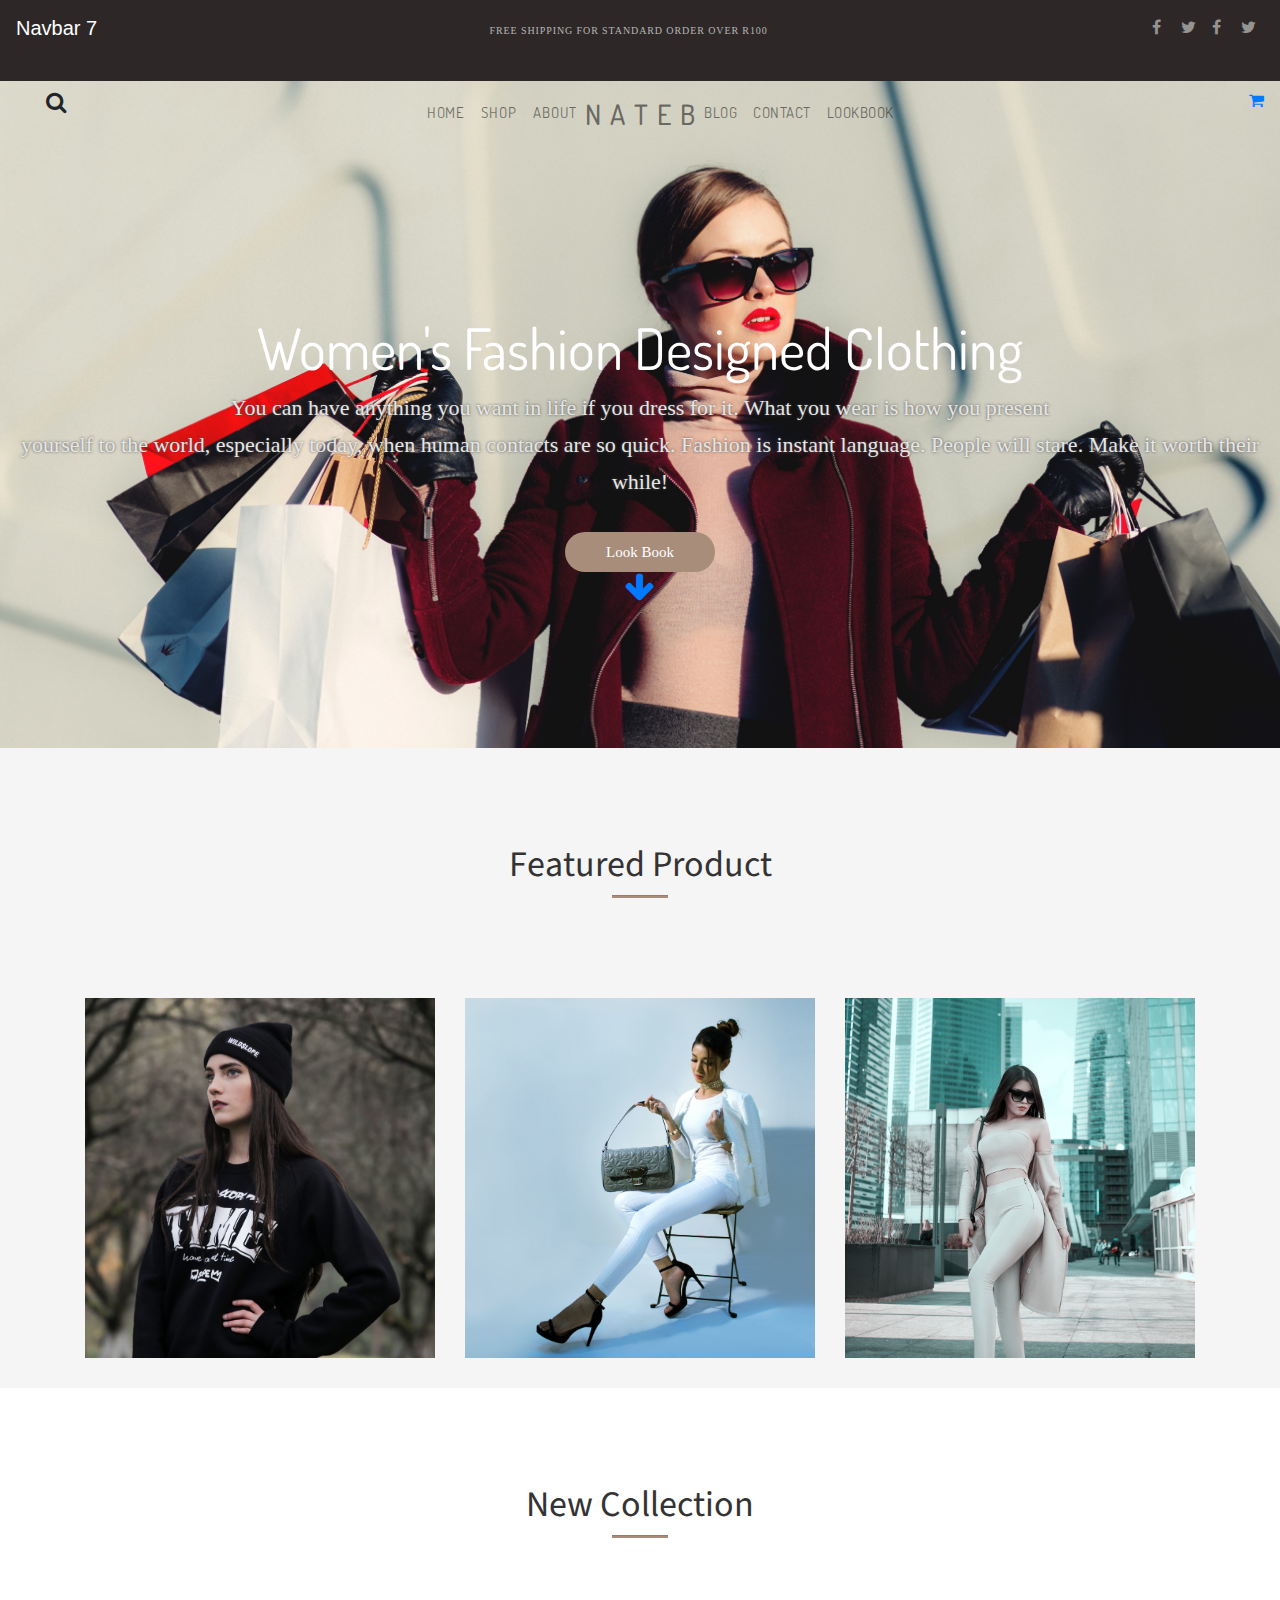
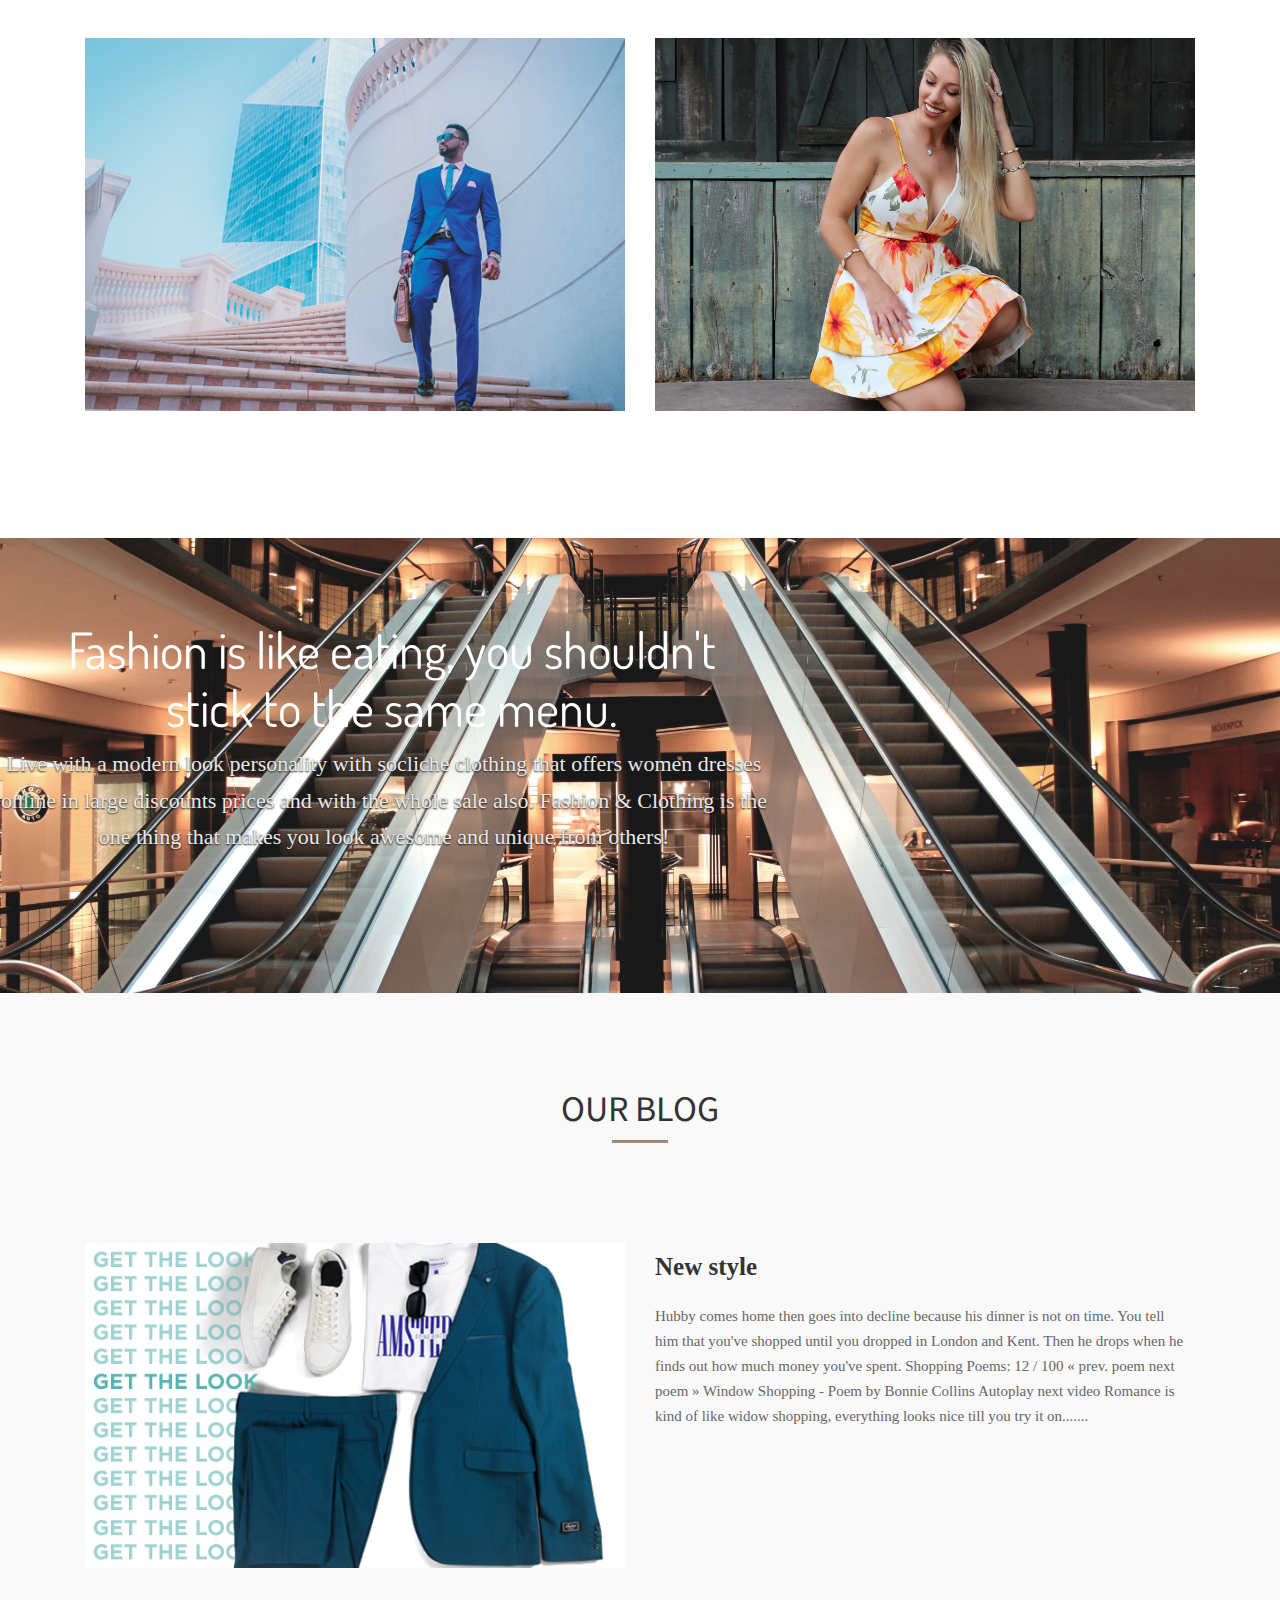
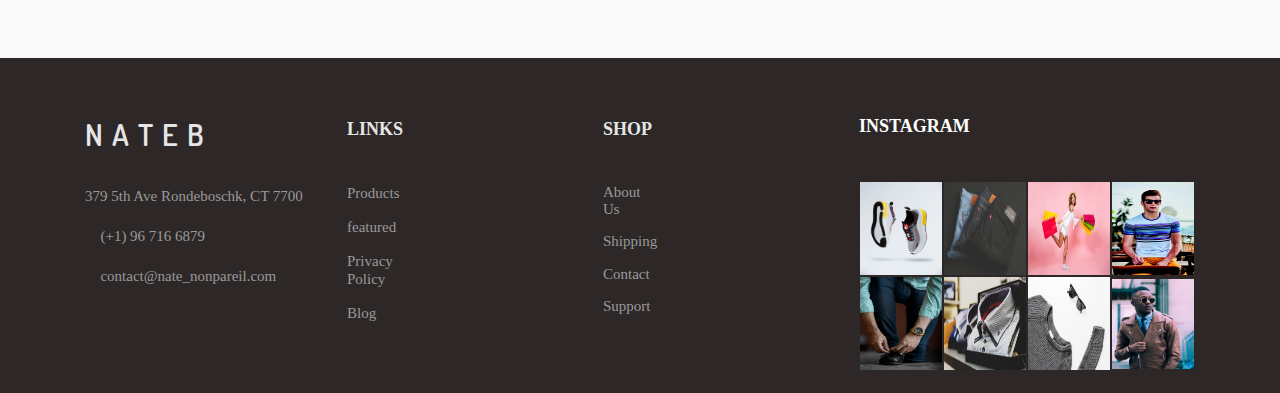
==== commit 68ab7c61: "adding images and prices named images" ====
--- a/index.html
+++ b/index.html
@@ -8,7 +8,7 @@
 
     <!-- Bootstrap CSS -->
 
-
+    <script src"https://kit.fontawesome.com/ac87d8aca0.js"></script>
     <link rel="stylesheet" href="https://stackpath.bootstrapcdn.com/bootstrap/4.3.1/css/bootstrap.min.css"
     integrity="sha384-ggOyR0iXCbMQv3Xipma34MD+dH/1fQ784/j6cY/iJTQUOhcWr7x9JvoRxT2MZw1T" crossorigin="anonymous">
     <link rel="stylesheet" href="https://stackpath.bootstrapcdn.com/bootstrap/4.3.1/css/bootstrap.min.css"
@@ -78,7 +78,7 @@
     <div class="navbar-collapse collapse justify-content-between align-items-center w-100" id="collapsingNavbar2">
         <ul class="navbar-nav mx-auto text-md-center text-left">
             <li class="Home">
-                <a class="nav-link" href="#">HOME</a>
+                <a class="nav-link" href="index.html">HOME</a>
             </li>
             <li class="Shop">
                 <a class="nav-link" href="shop.html">SHOP</a>
@@ -97,12 +97,12 @@
                 <a class="nav-link" href="contact.html">CONTACT</a>
             </li>
             <li class="LOOKBOOK">
-                <a class="nav-link" href="#">LOOKBOOK</a>
+                <a class="nav-link" href="lookbook.html">LOOKBOOK</a>
             </li>
         </ul>
         <ul class="nav navbar-nav flex-row justify-content-md-center justify-content-start flex-nowrap"></ul>
 
-            <a href="#" id="cart"><i class="fa fa-shopping-cart"></i>  <span class="badge"></span></a></<a>
+            <a href="shop.html" id="cart"><i class="fa fa-shopping-cart"></i>  <span class="badge"></span></a>
     </div>
 </nav>
 
@@ -115,6 +115,8 @@
     </h1>
     <br>    
     <a href="#" class="btn-default">Look Book</a>
+    <br>
+    <a href="#one" class="fa fa-arrow-down fa-2x"></a>
 </section>
 
 </div>
@@ -189,7 +191,7 @@
 
 <div class="BG4">
     <div class="container">
-
+        <id="one">
         <div class="row">
             <div class="col">
                 <h1 class="Featured-Product">
--- a/css/style.css
+++ b/css/style.css
@@ -509,4 +509,17 @@
   width: 1900px;
   height: 85px;
   background-color: var(--white-two);
+}
+
+.html{
+  scroll-behavior: smooth;
+}
+.arrow a{
+  text-align: center;
+  margin: 0 auto;
+  margin-bottom: 50px;
+}
+.arrow{
+  color: white;
+  text-decoration: none;
 }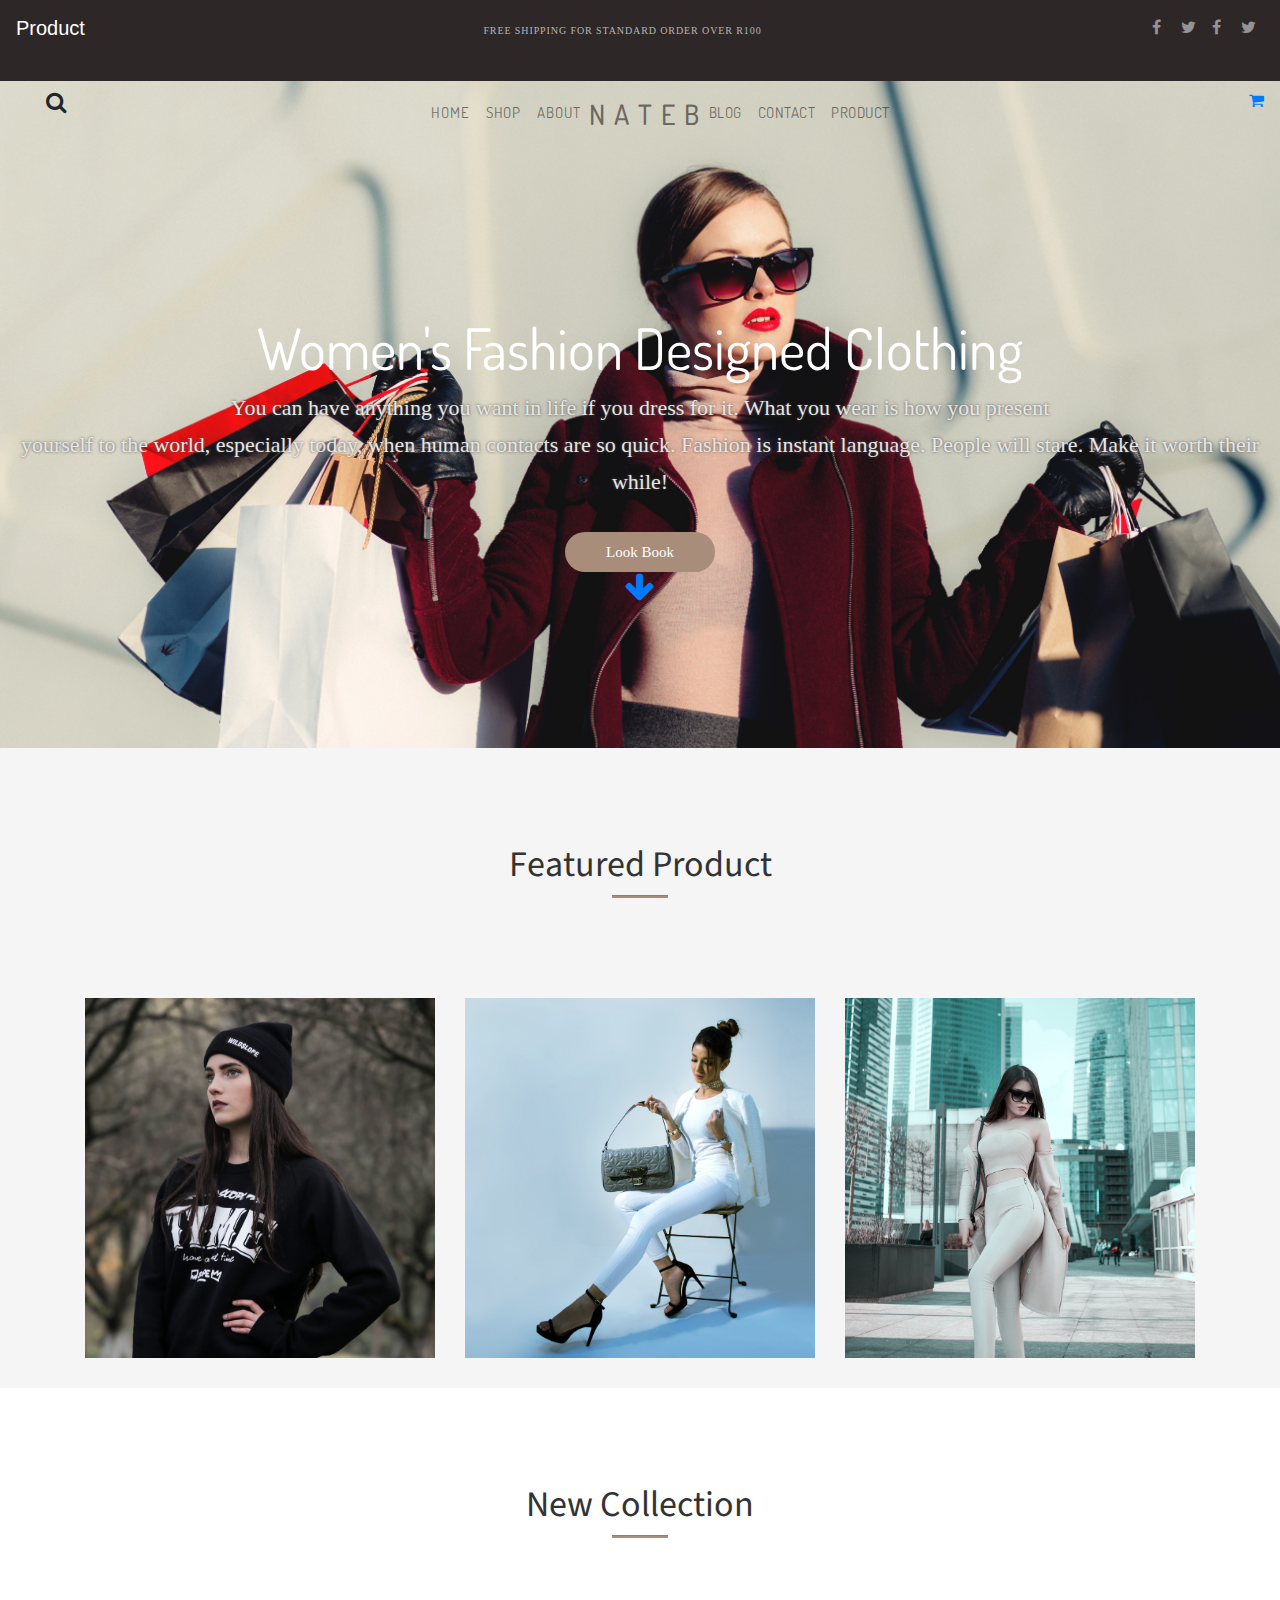
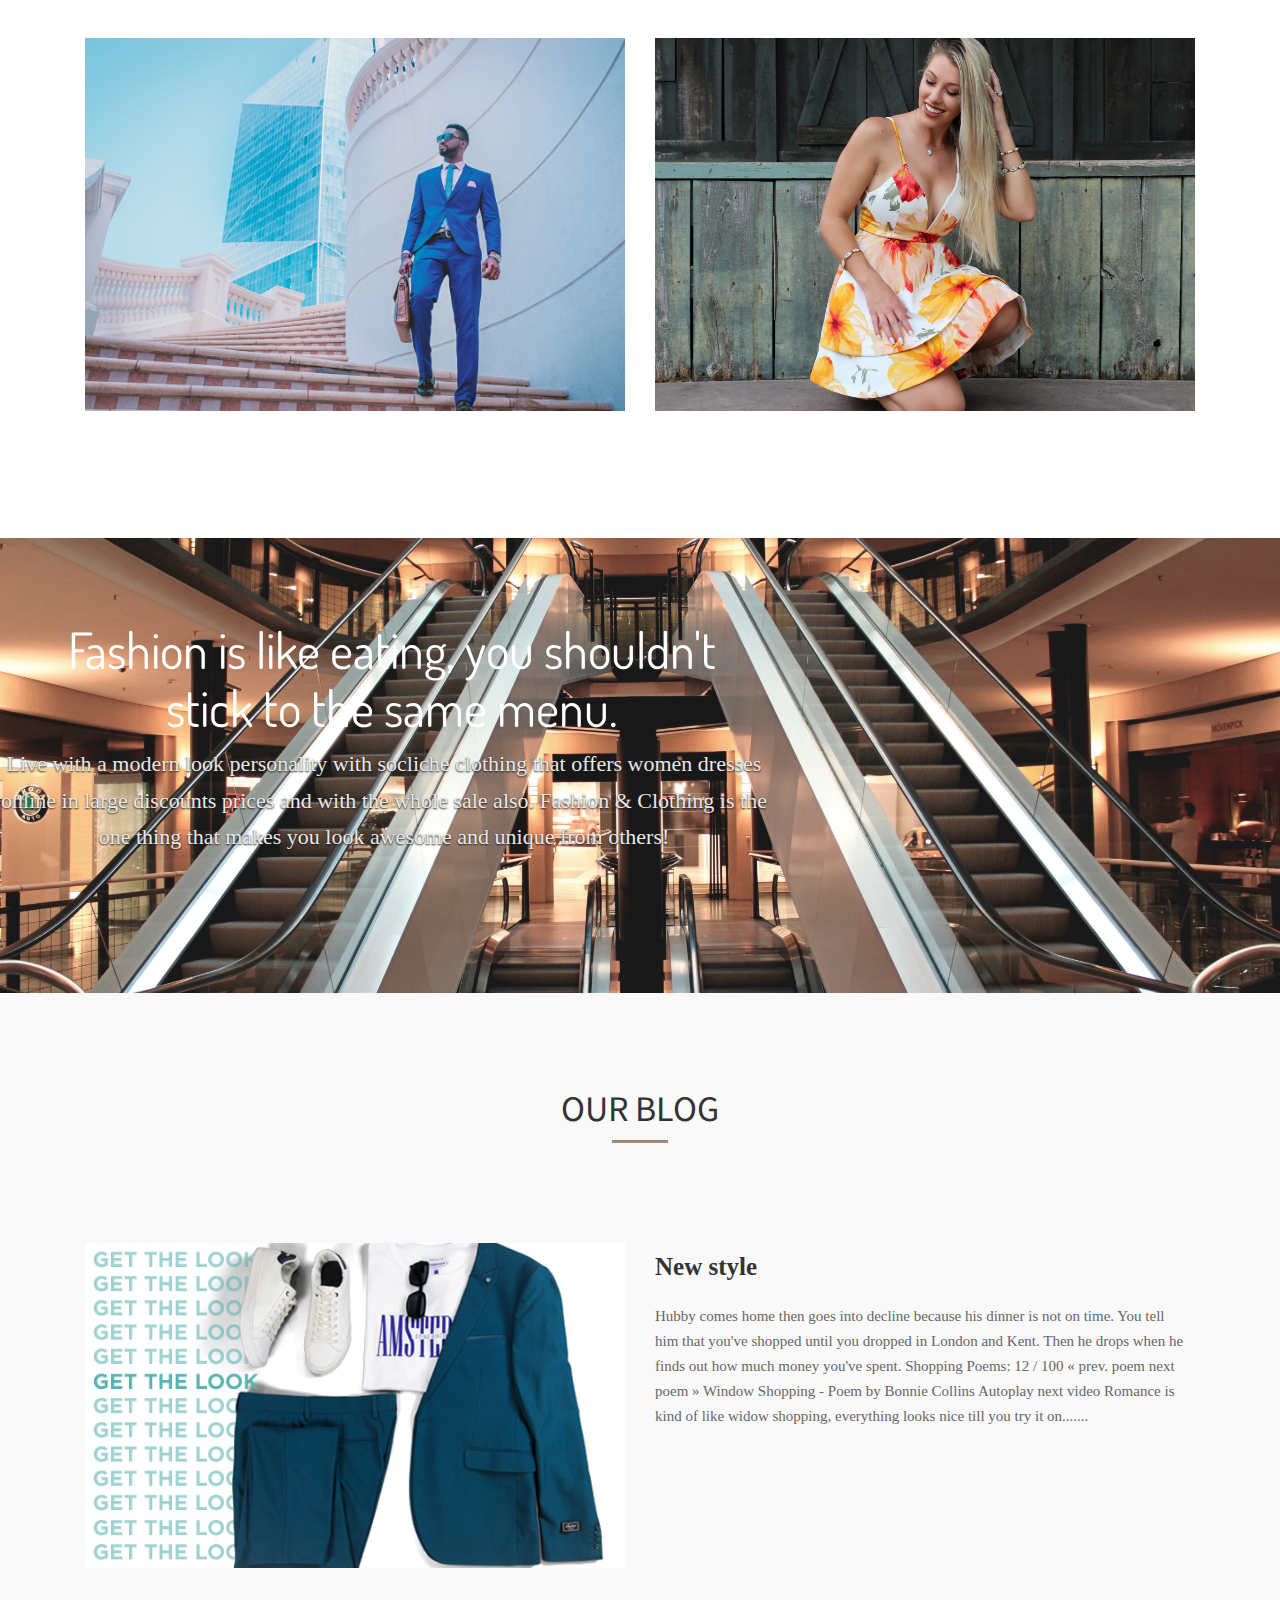
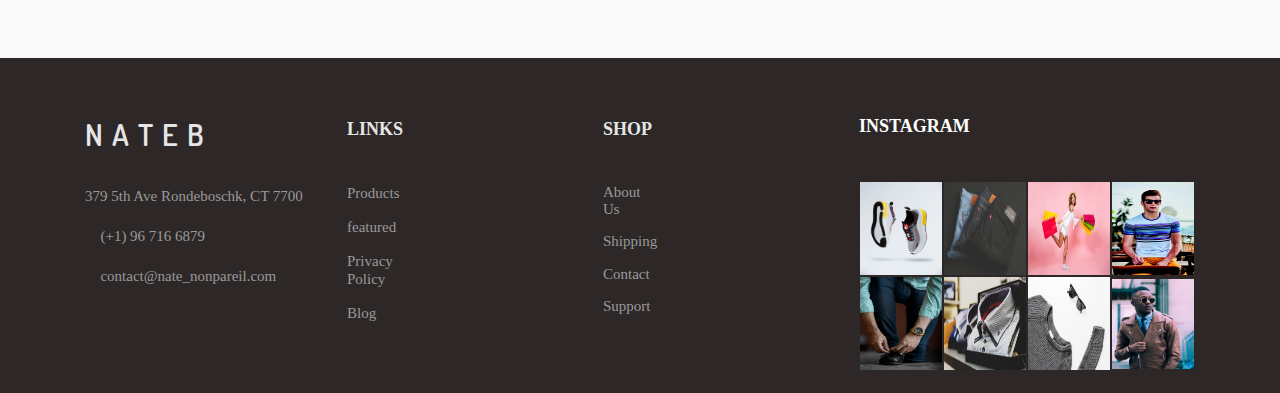
==== commit 9d1c513b: "linked my product page to button" ====
--- a/index.html
+++ b/index.html
@@ -42,8 +42,8 @@
             <!-- hidden spacer to center brand on mobile --></span>
 
             <div class="left">
-                <a class="navbar-brand" href="#">
-                Navbar 7
+                <a class="navbar-brand" href="products.html">
+                Product
                 </a>
             </div>
         </div>
@@ -97,7 +97,7 @@
                 <a class="nav-link" href="contact.html">CONTACT</a>
             </li>
             <li class="LOOKBOOK">
-                <a class="nav-link" href="lookbook.html">LOOKBOOK</a>
+                <a class="nav-link" href="product.html">PRODUCT</a>
             </li>
         </ul>
         <ul class="nav navbar-nav flex-row justify-content-md-center justify-content-start flex-nowrap"></ul>
@@ -114,7 +114,7 @@
         People will stare. Make it worth their while!
     </h1>
     <br>    
-    <a href="#" class="btn-default">Look Book</a>
+    <a href="lookbook.html" class="btn-default">Look Book</a>
     <br>
     <a href="#one" class="fa fa-arrow-down fa-2x"></a>
 </section>
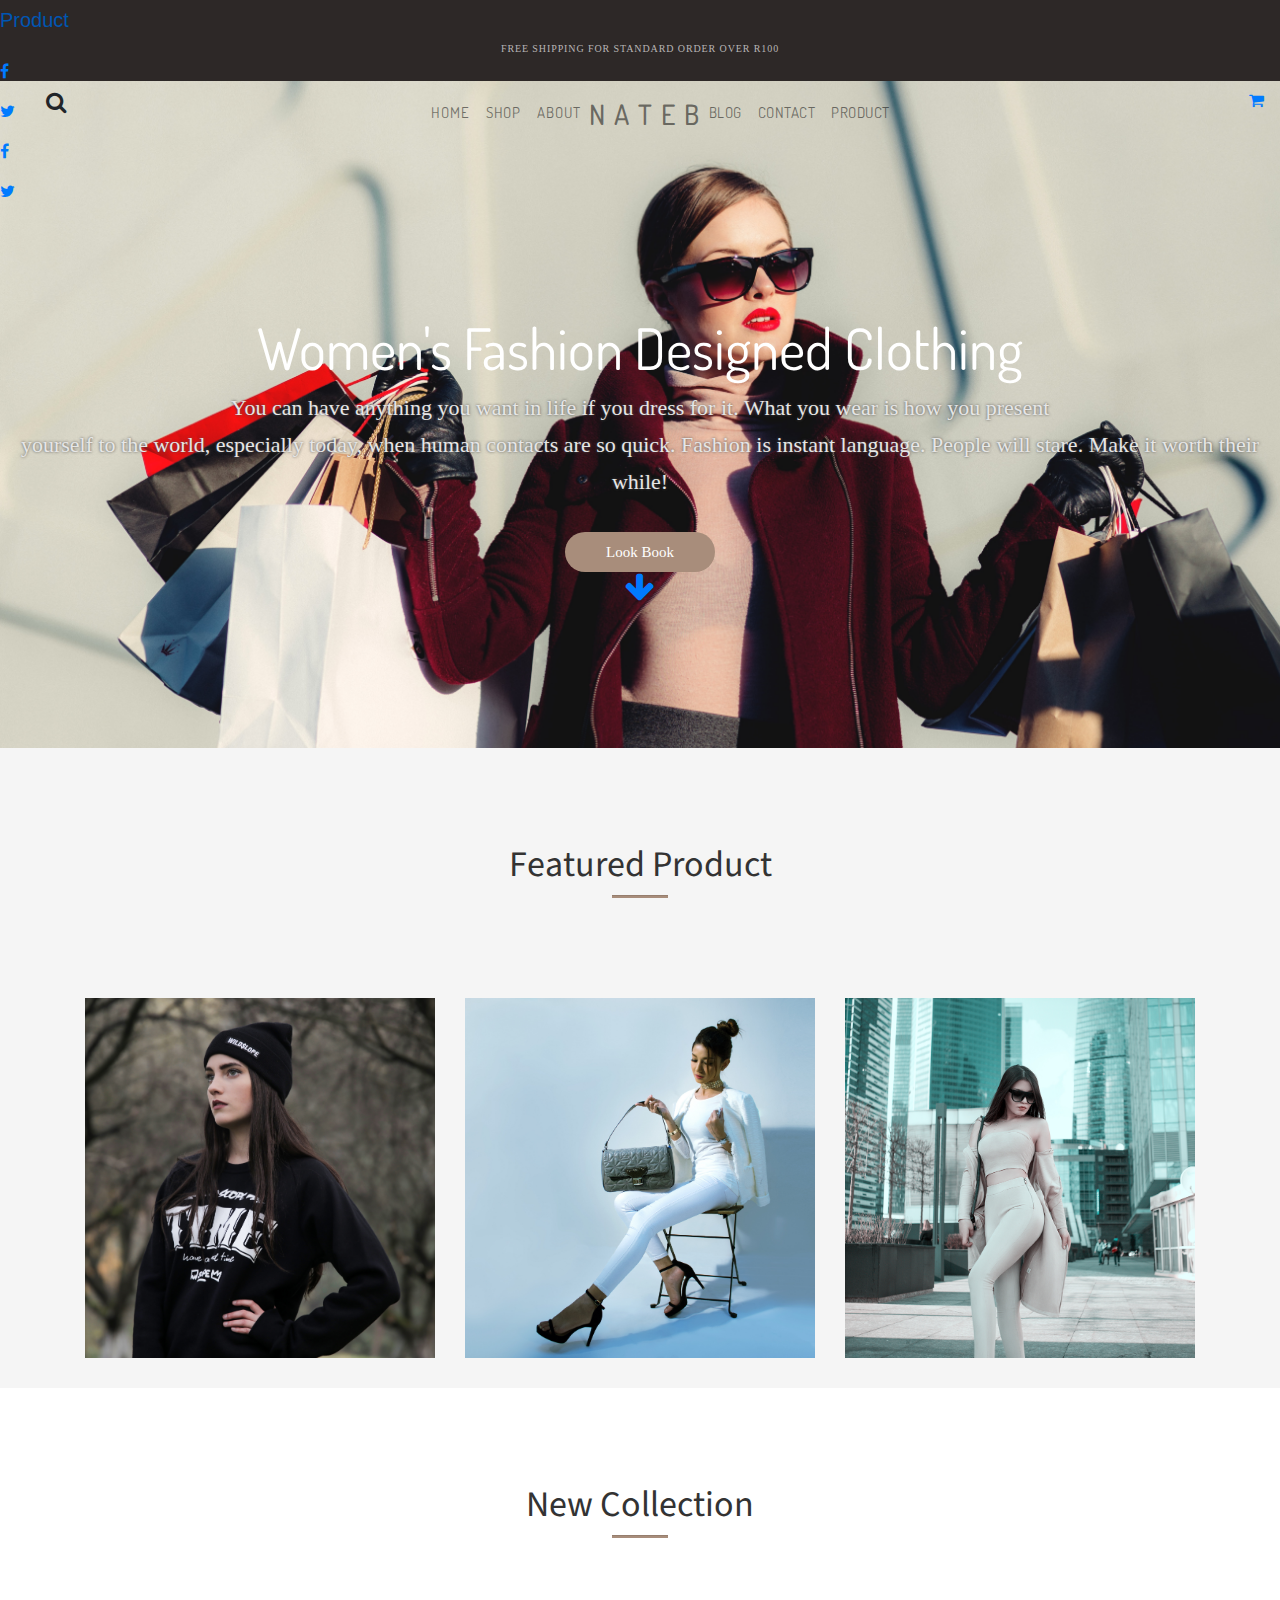
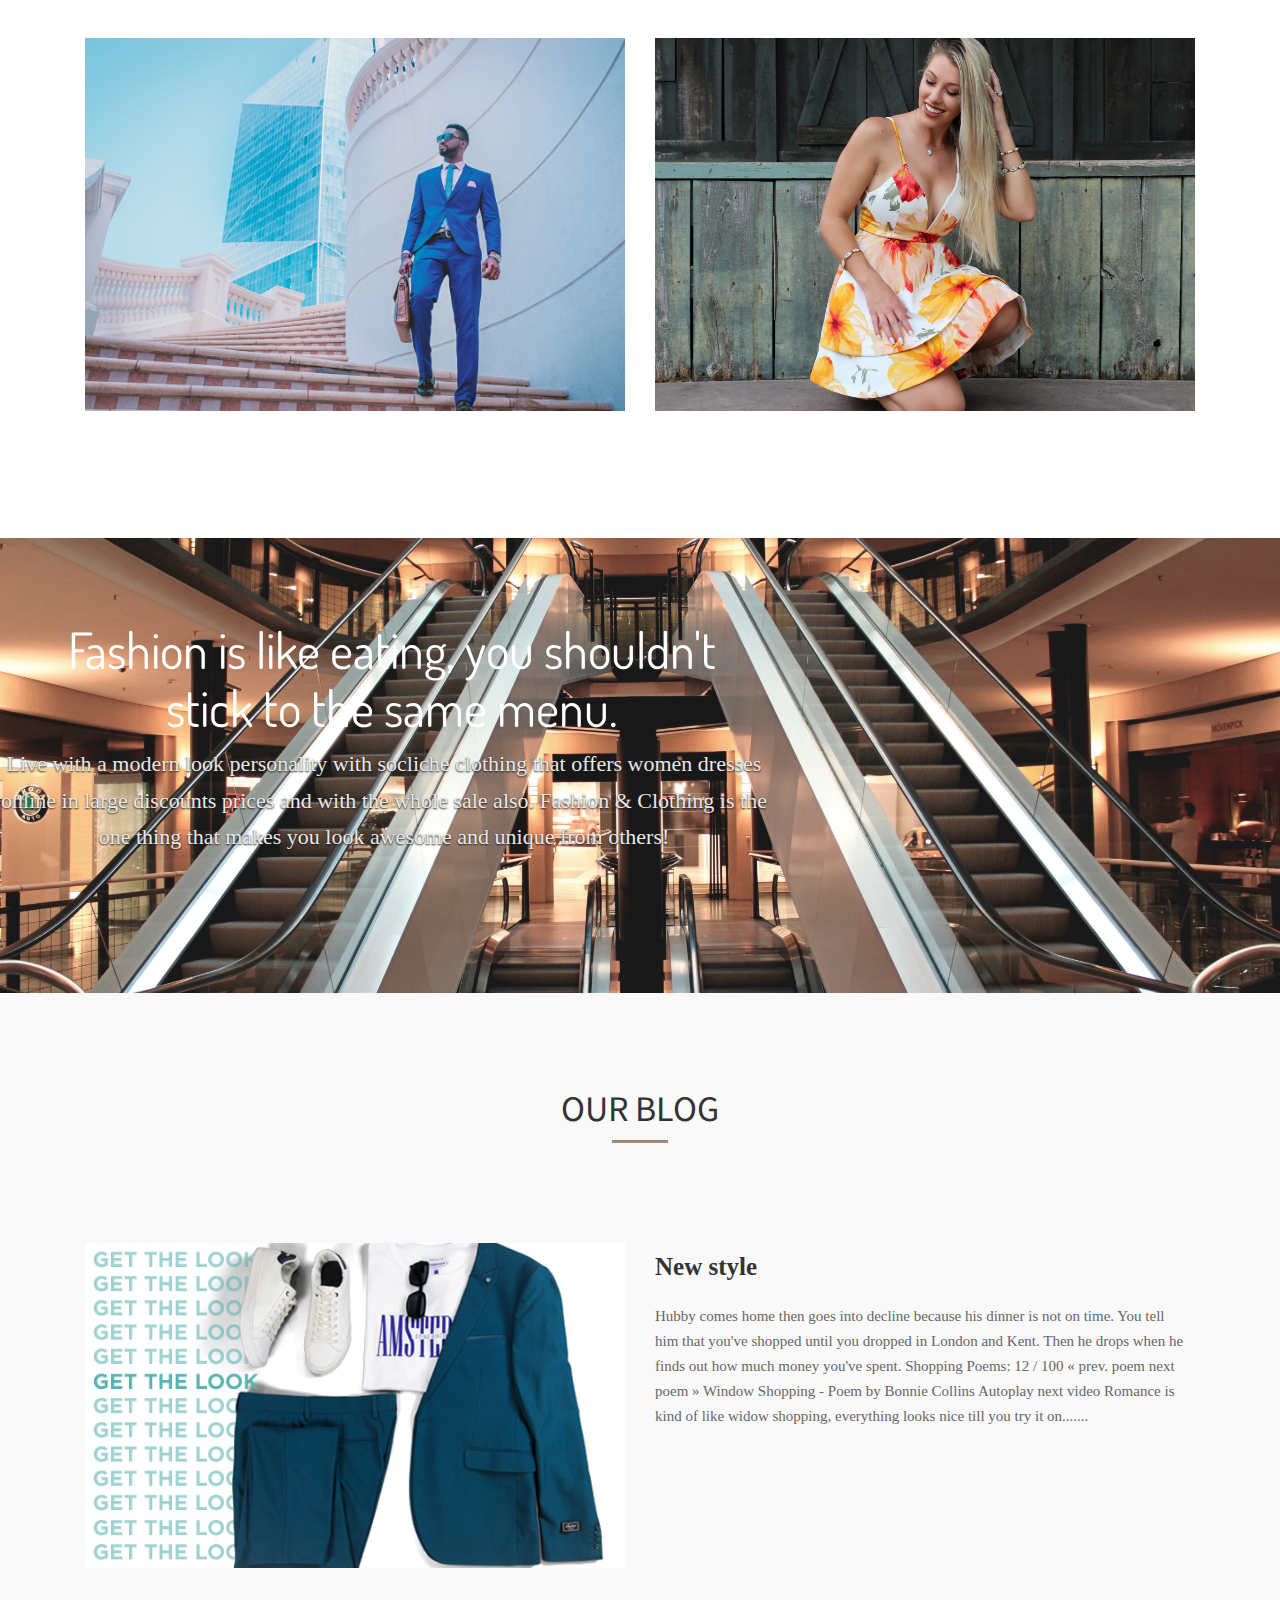
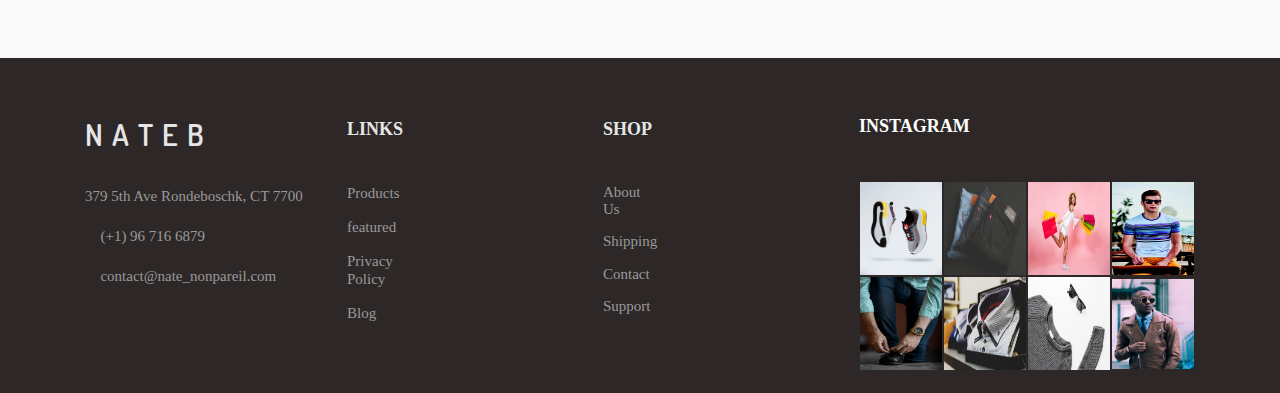
==== commit 5ea13e6a: "navbar sticky" ====
--- a/index.html
+++ b/index.html
@@ -36,6 +36,8 @@
 <body>
 <div class="BG">
 <!-- example 7 - center on mobile 2-->
+<div class="sticky">
+    <div class=""
 <nav class="navbar navbar-expand-lg navbar-dark bg-transparent">
         <div class="d-flex flex-grow-1">
 
@@ -66,6 +68,7 @@
 </nav>
 </div>
 </div>
+
 
 <div class="Image-Holder">
 <nav class="navbar navbar-light navbar-expand-md bg-transparent justify-content-md-center justify-content-start">
